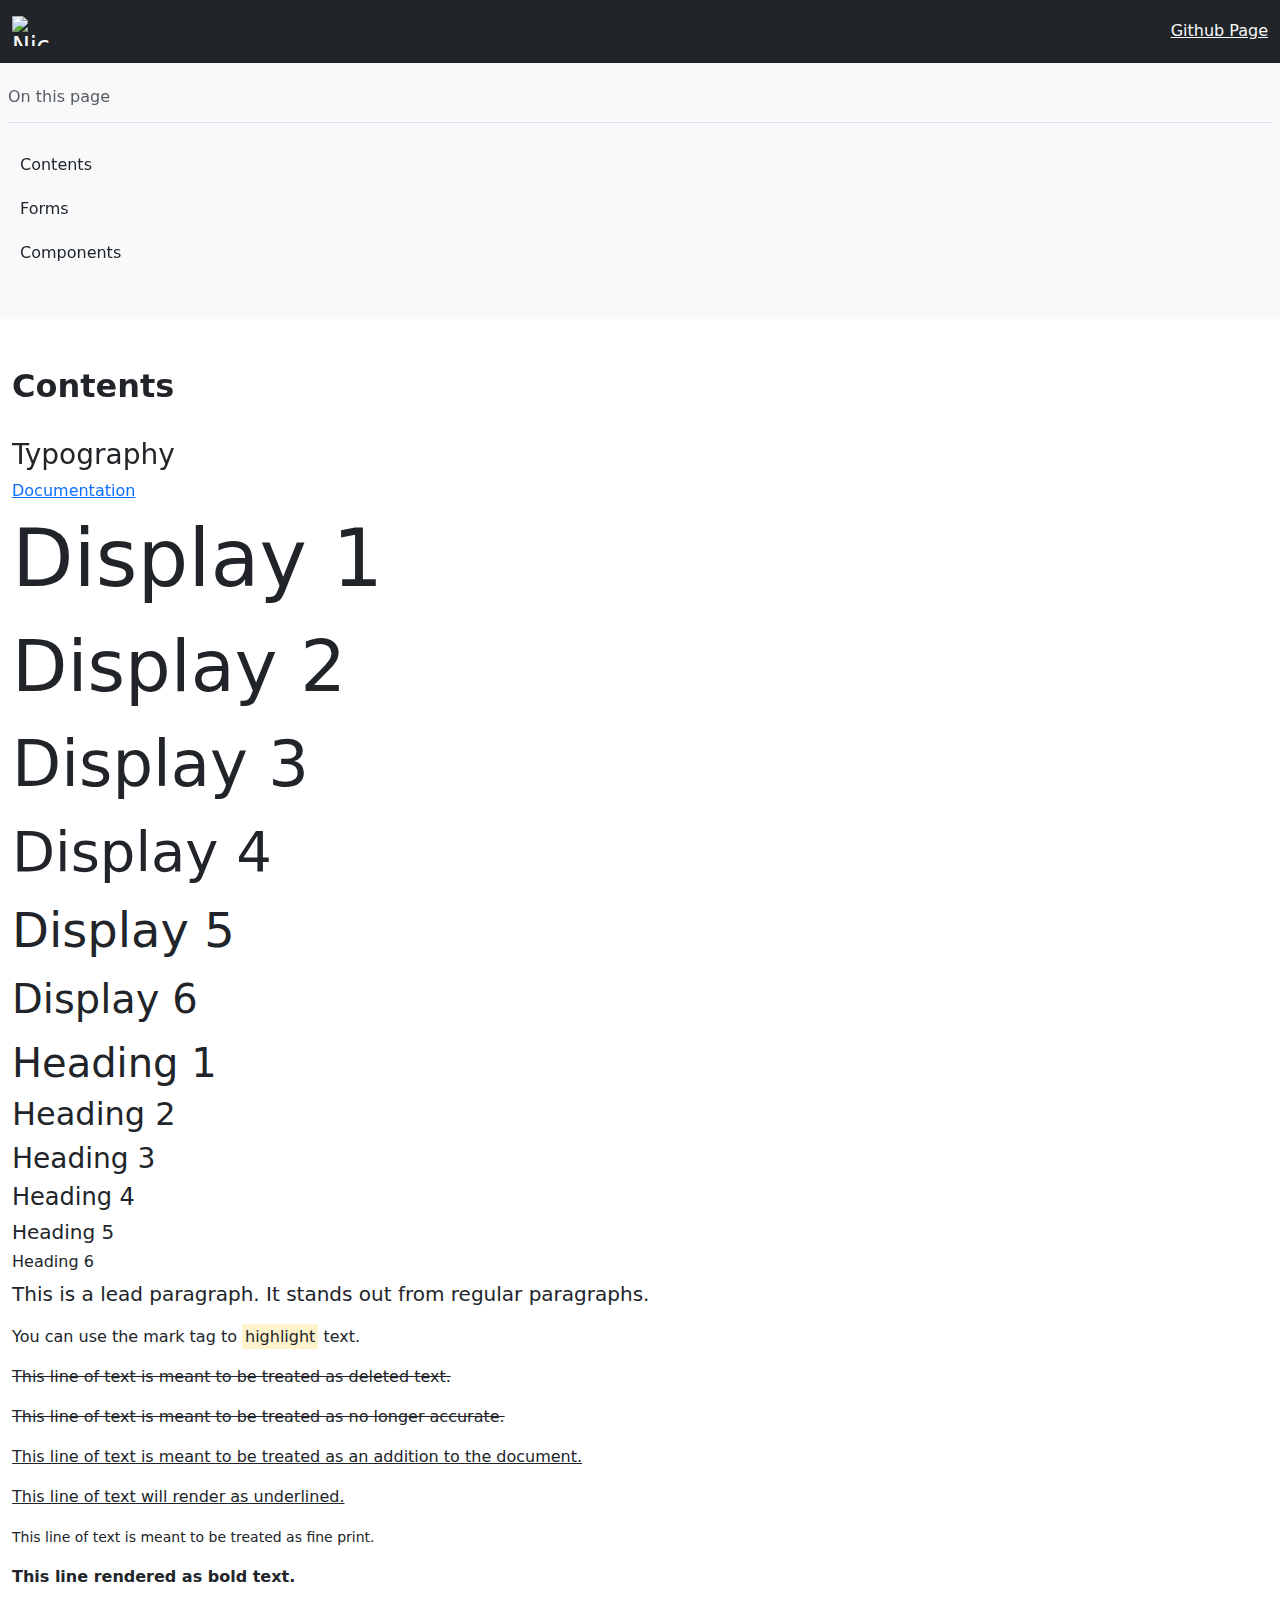
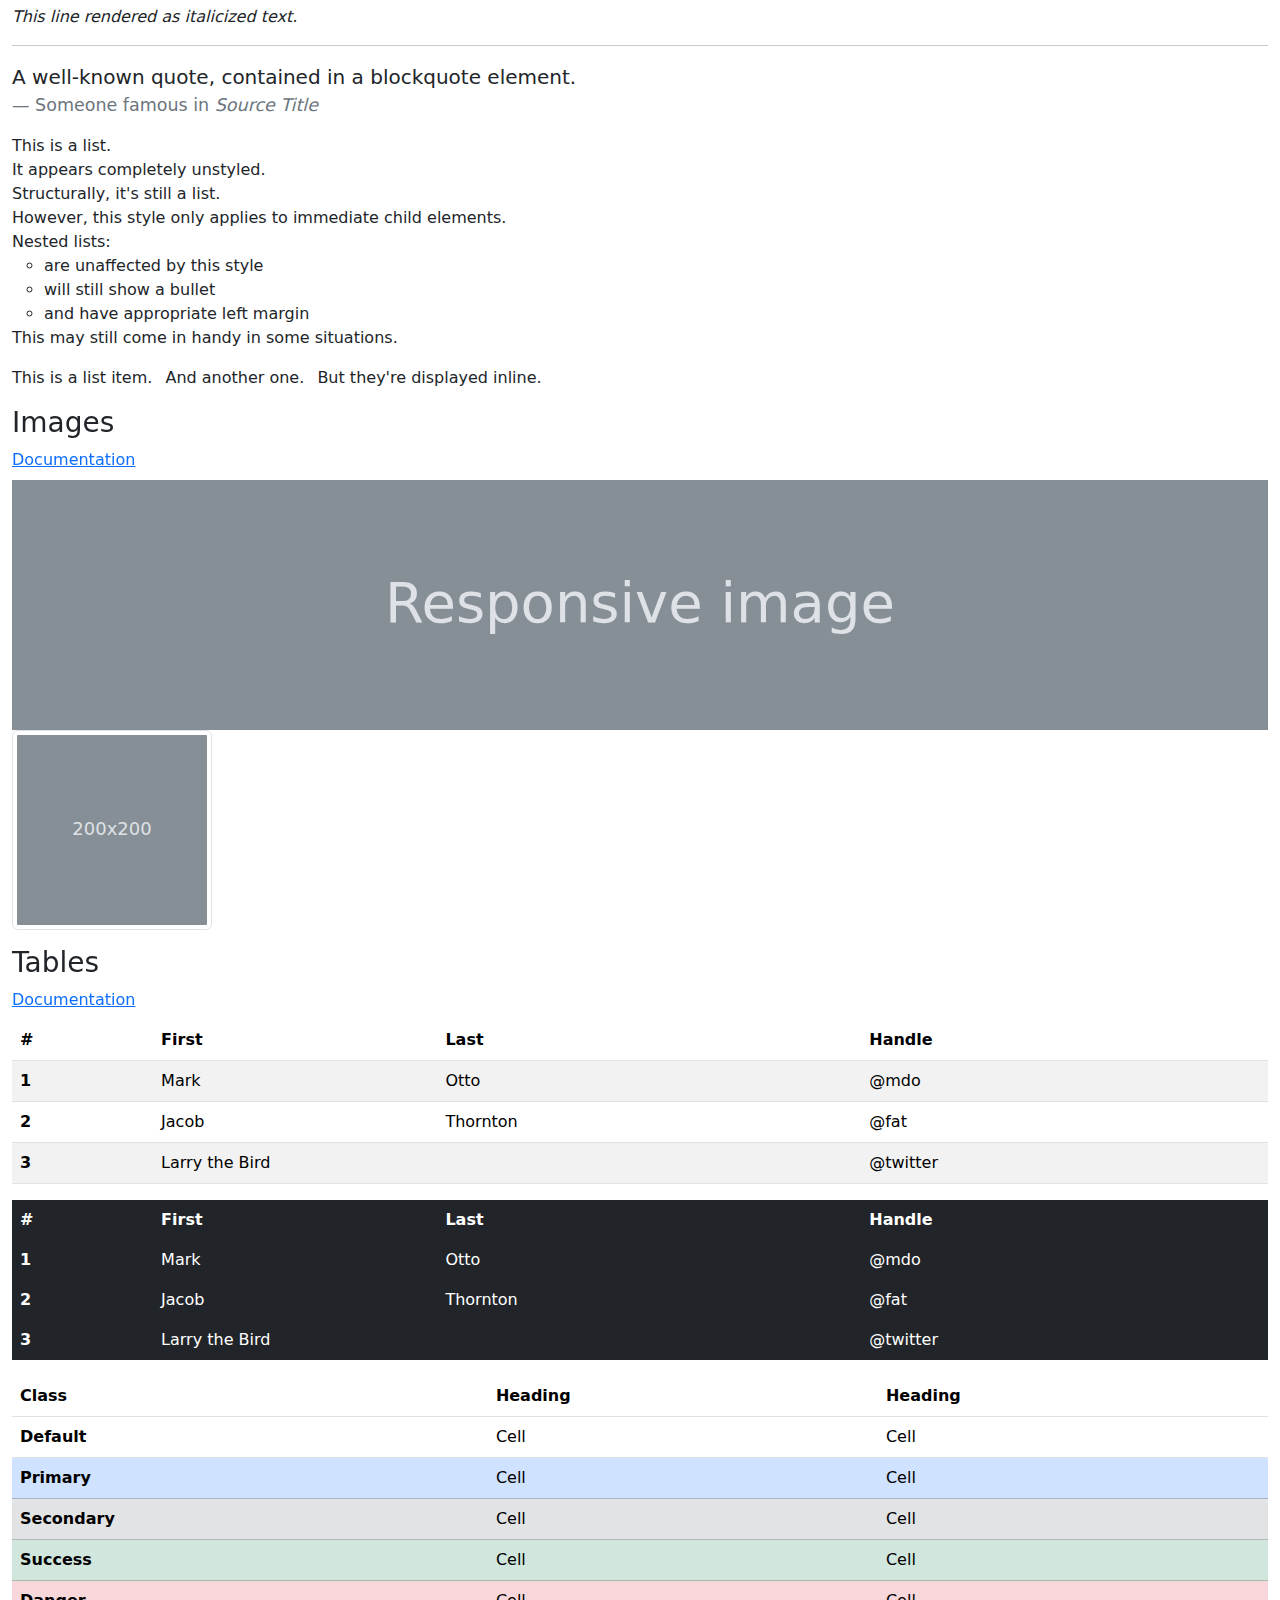
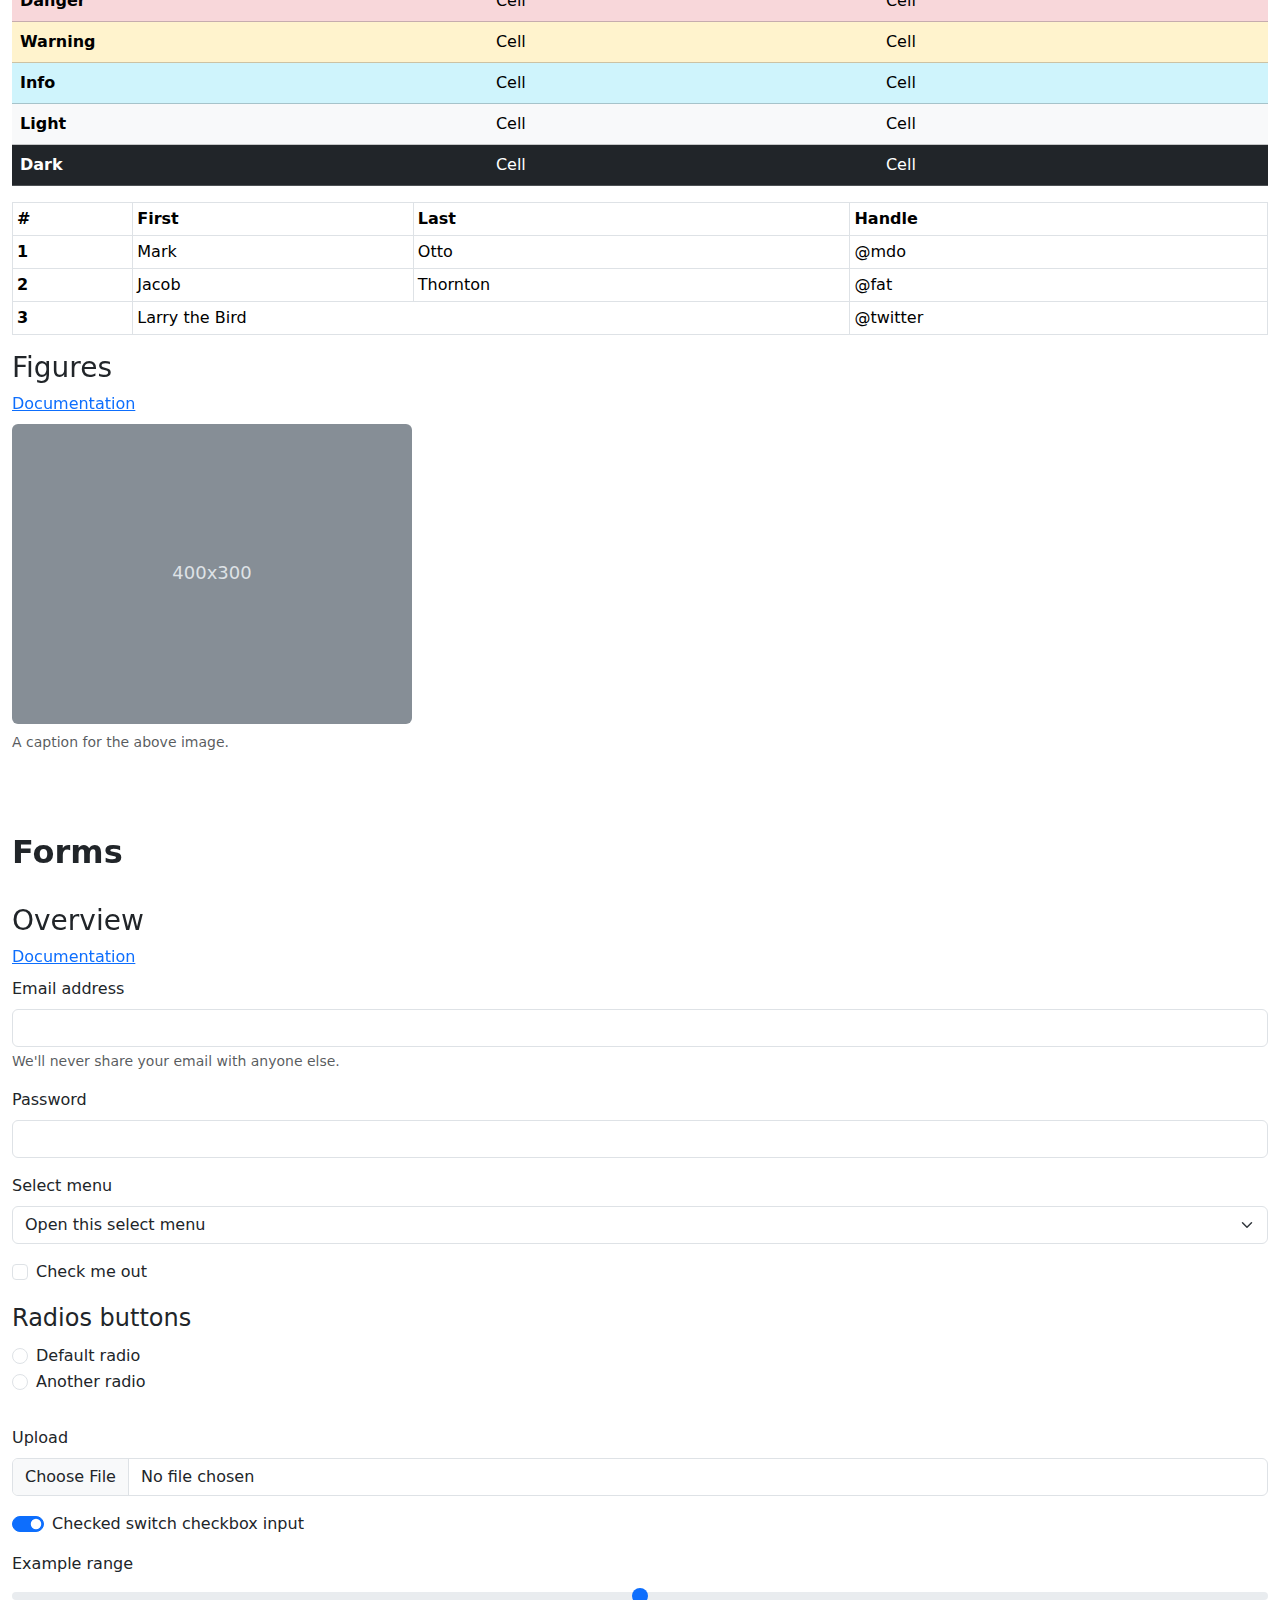
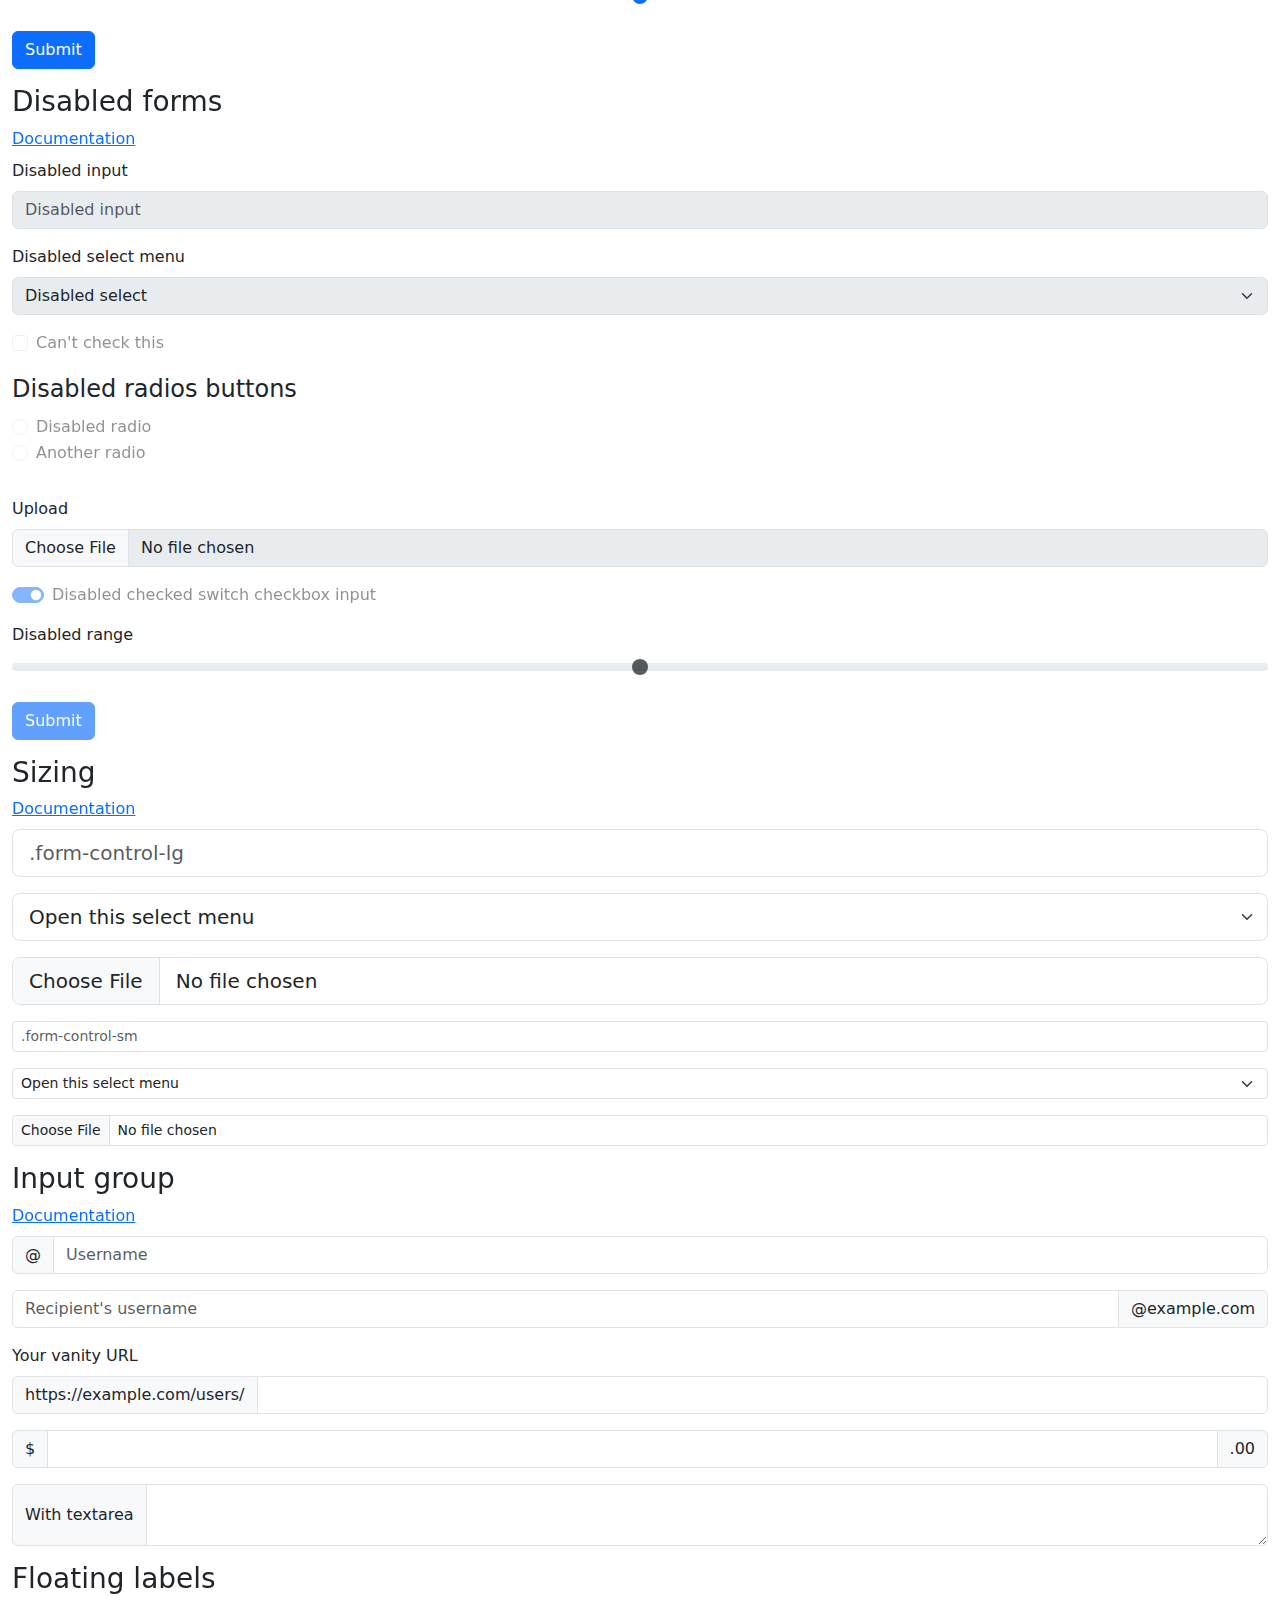
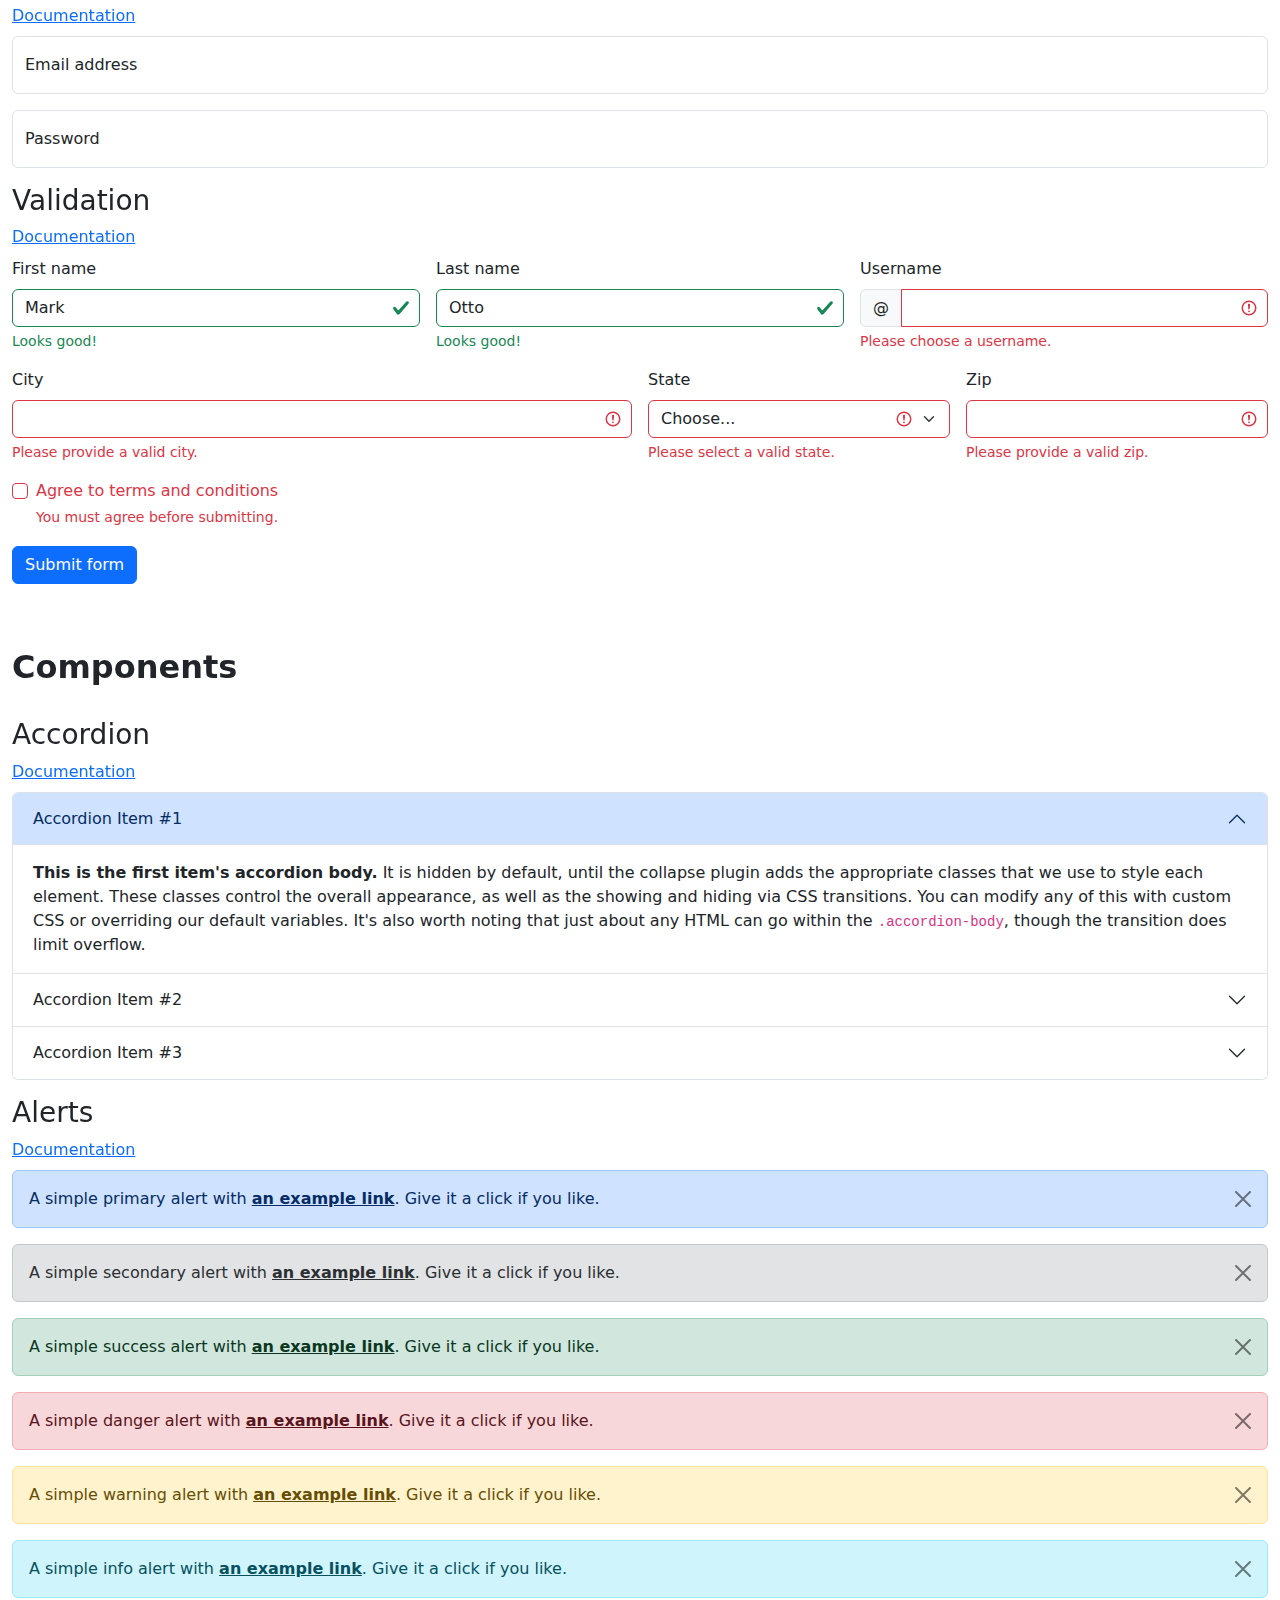
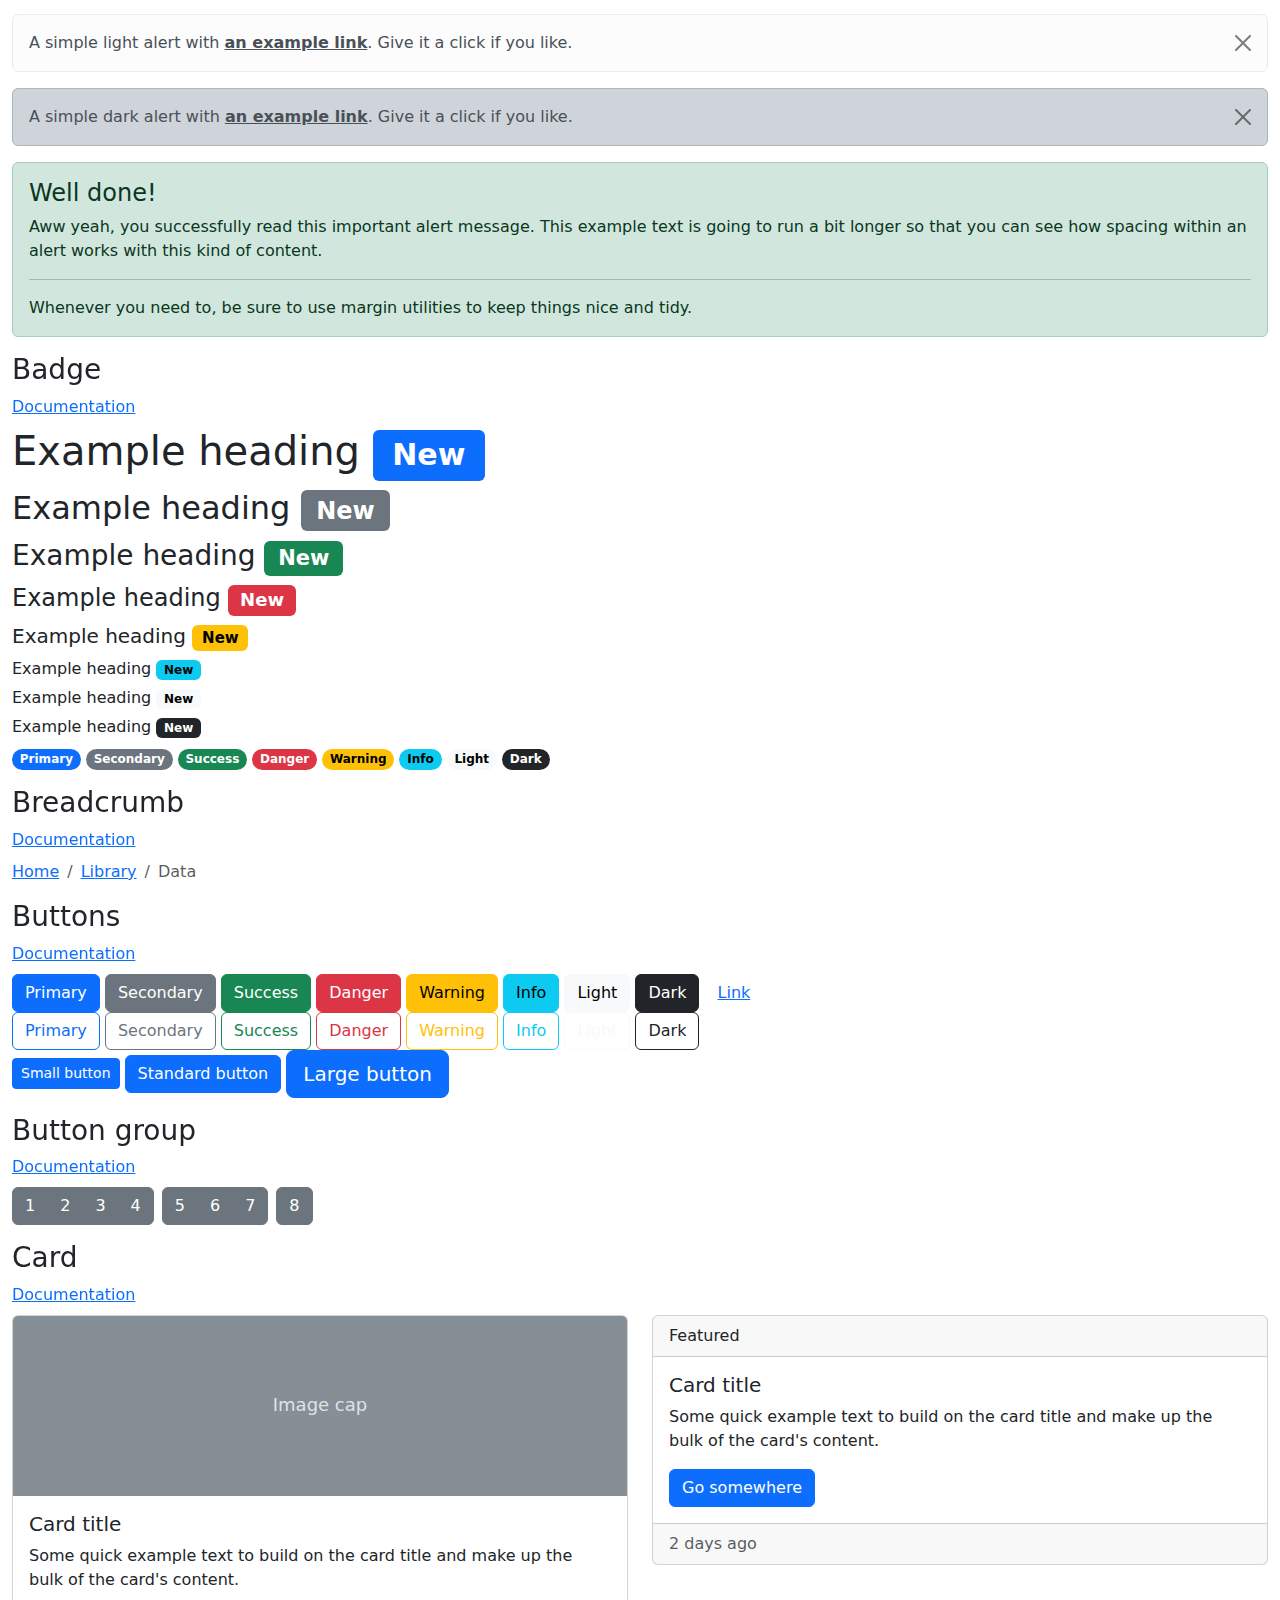
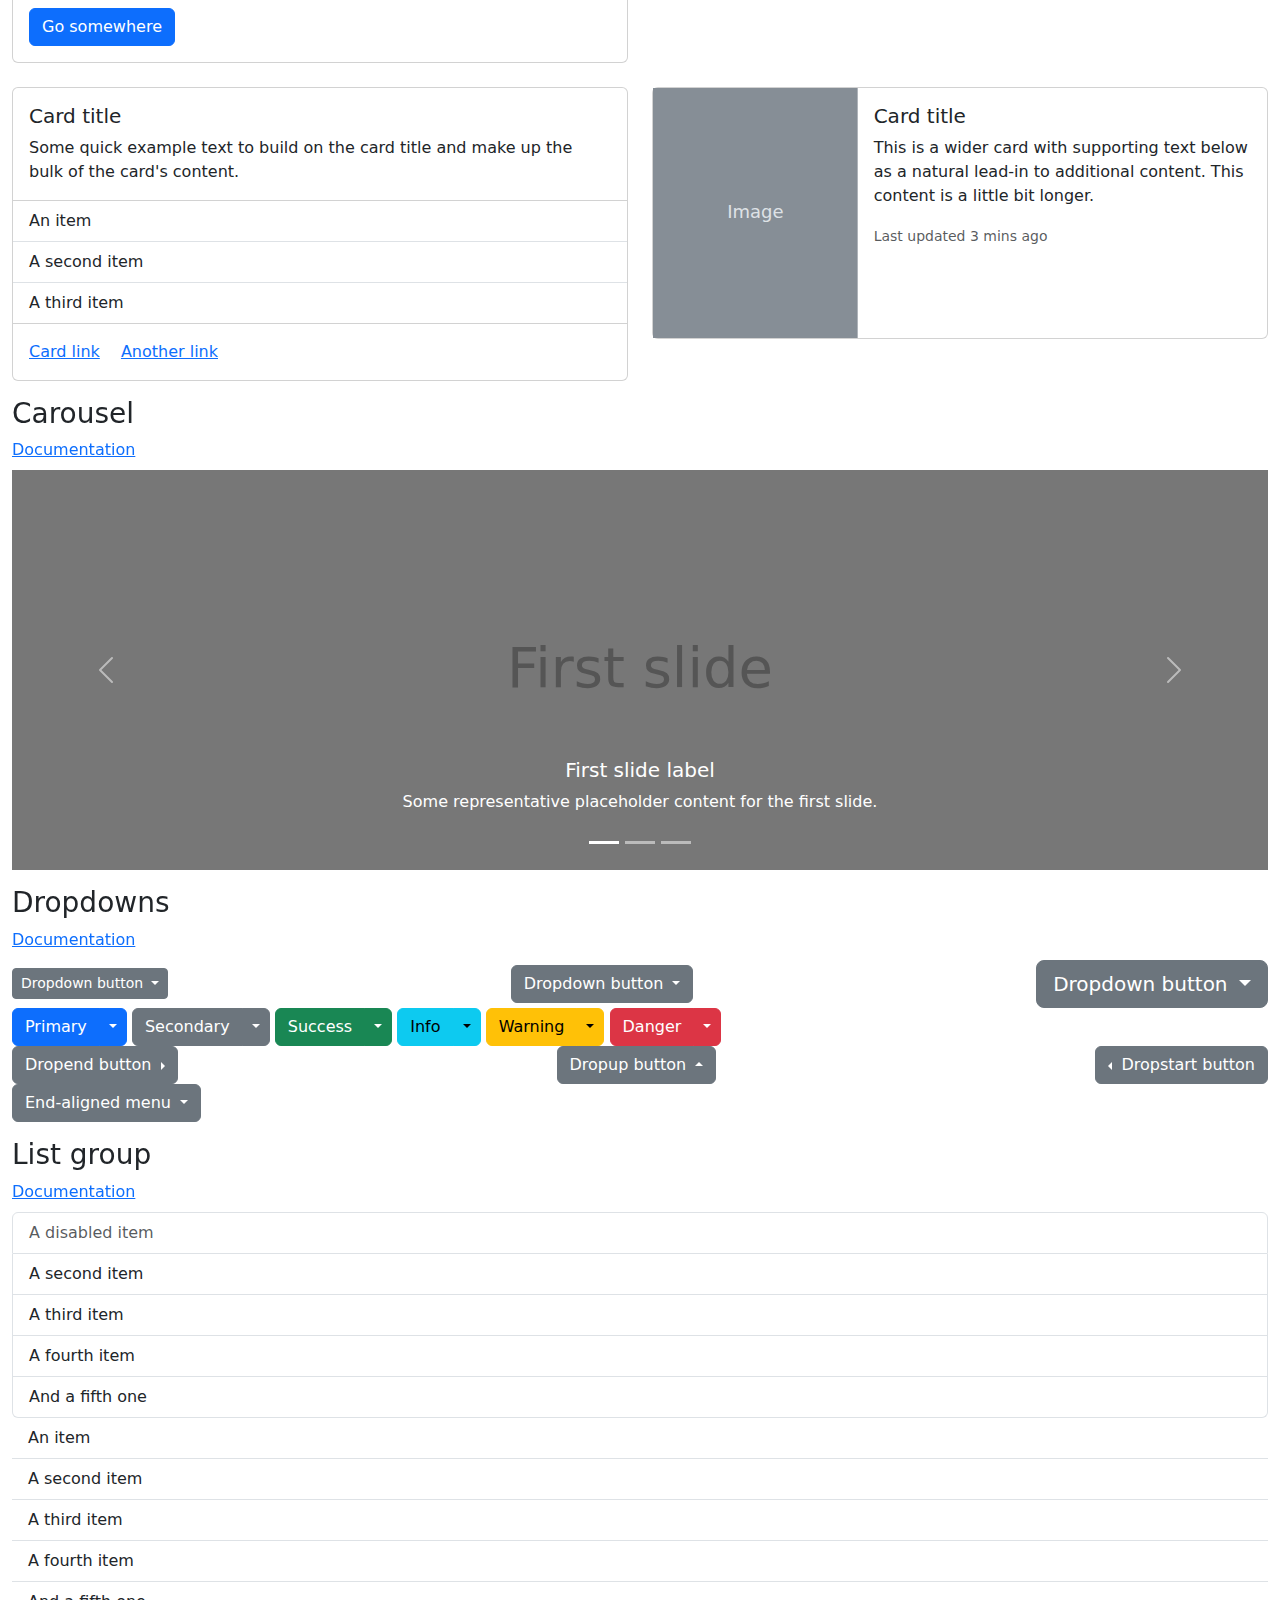
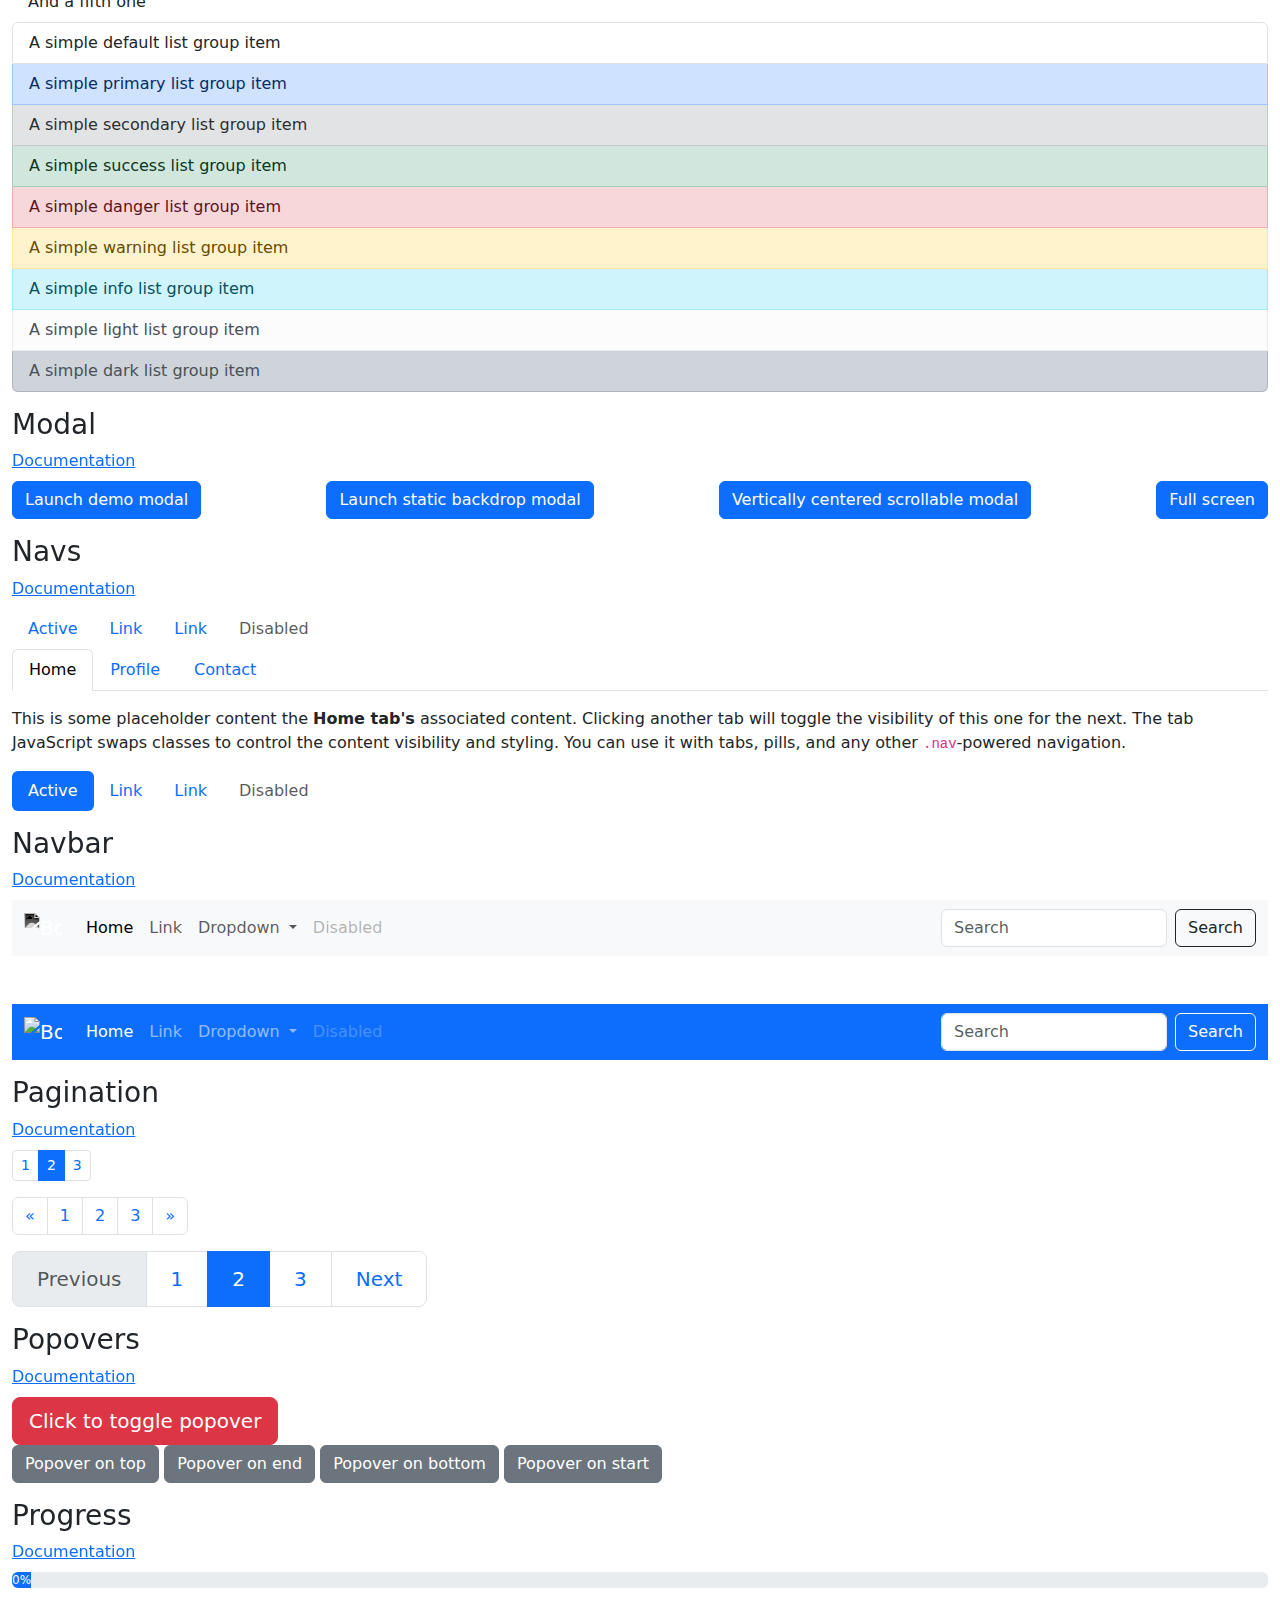
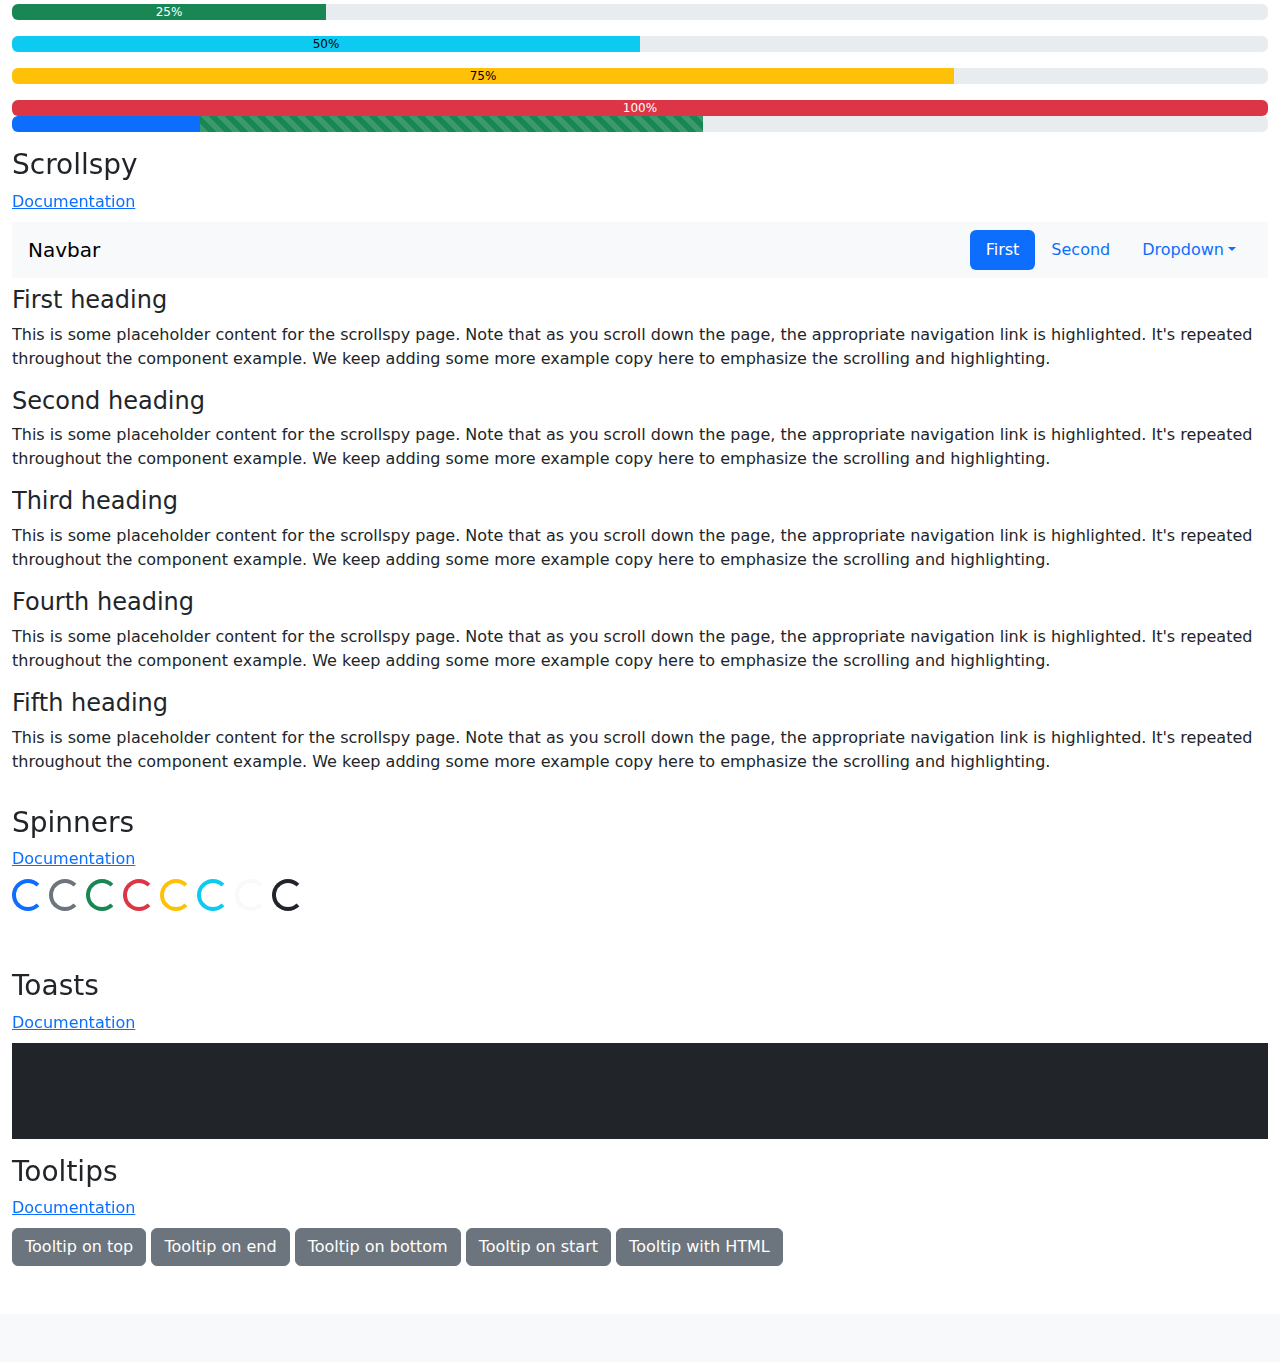
==== gameWebsite/myWebsite.html @ 1da0fca7 "test" ====
<!doctype html>
<html lang="en">
  <head>
    <meta charset="utf-8">
    <meta name="viewport" content="width=device-width, initial-scale=1">
    <meta name="description" content="">
    <meta name="author" content="Mark Otto, Jacob Thornton, and Bootstrap contributors">
    <meta name="generator" content="Hugo 0.108.0">
    <title>My Website</title>

    <link rel="canonical" href="https://getbootstrap.com/docs/5.3/examples/cheatsheet/">

    
    <link href="https://cdn.jsdelivr.net/npm/bootstrap@5.3.0-
    alpha1/dist/css/bootstrap.min.css" rel="stylesheet" integrity="sha384-
    GLhlTQ8iRABdZLl6O3oVMWSktQOp6b7In1Zl3/Jr59b6EGGoI1aFkw7cmDA6j6gD" crossorigin="anonymous">
    

<link href="../assets/dist/css/bootstrap.min.css" rel="stylesheet">

    <style>
      .bd-placeholder-img {
        font-size: 1.125rem;
        text-anchor: middle;
        -webkit-user-select: none;
        -moz-user-select: none;
        user-select: none;
      }

      @media (min-width: 768px) {
        .bd-placeholder-img-lg {
          font-size: 3.5rem;
        }
      }

      .b-example-divider {
        height: 3rem;
        background-color: rgba(0, 0, 0, .1);
        border: solid rgba(0, 0, 0, .15);
        border-width: 1px 0;
        box-shadow: inset 0 .5em 1.5em rgba(0, 0, 0, .1), inset 0 .125em .5em rgba(0, 0, 0, .15);
      }

      .b-example-vr {
        flex-shrink: 0;
        width: 1.5rem;
        height: 100vh;
      }

      .bi {
        vertical-align: -.125em;
        fill: currentColor;
      }

      .nav-scroller {
        position: relative;
        z-index: 2;
        height: 2.75rem;
        overflow-y: hidden;
      }

      .nav-scroller .nav {
        display: flex;
        flex-wrap: nowrap;
        padding-bottom: 1rem;
        margin-top: -1px;
        overflow-x: auto;
        text-align: center;
        white-space: nowrap;
        -webkit-overflow-scrolling: touch;
      }
    </style>

    
    <!-- Custom styles for this template -->
    <link href="cheatsheet.css" rel="stylesheet">
  </head>
  <body class="bg-light">
    
<header class="bd-header bg-dark py-3 d-flex align-items-stretch border-bottom border-dark">
  <div class="container-fluid d-flex align-items-center">
    <h1 class="d-flex align-items-center fs-4 text-white mb-0">
      <img src="../assets/brand/bootstrap-logo-white.svg" width="38" height="30" class="me-3" alt="Nick Pinnello Portfolio Website">
    </h1>
    <a href="https://github.com/npinnello" class="ms-auto link-light" hreflang="ar">Github Page</a>
  </div>
</header>
<aside class="bd-aside sticky-xl-top text-muted align-self-start mb-3 mb-xl-5 px-2">
  <h2 class="h6 pt-4 pb-3 mb-4 border-bottom">On this page</h2>
  <nav class="small" id="toc">
    <ul class="list-unstyled">
      <li class="my-2">
        <button class="btn d-inline-flex align-items-center collapsed border-0" data-bs-toggle="collapse" aria-expanded="false" data-bs-target="#contents-collapse" aria-controls="contents-collapse">Contents</button>
        <ul class="list-unstyled ps-3 collapse" id="contents-collapse">
          <li><a class="d-inline-flex align-items-center rounded text-decoration-none" href="#typography">Typography</a></li>
          <li><a class="d-inline-flex align-items-center rounded text-decoration-none" href="#images">Images</a></li>
          <li><a class="d-inline-flex align-items-center rounded text-decoration-none" href="#tables">Tables</a></li>
          <li><a class="d-inline-flex align-items-center rounded text-decoration-none" href="#figures">Figures</a></li>
        </ul>
      </li>
      <li class="my-2">
        <button class="btn d-inline-flex align-items-center collapsed border-0" data-bs-toggle="collapse" aria-expanded="false" data-bs-target="#forms-collapse" aria-controls="forms-collapse">Forms</button>
        <ul class="list-unstyled ps-3 collapse" id="forms-collapse">
          <li><a class="d-inline-flex align-items-center rounded text-decoration-none" href="#overview">Overview</a></li>
          <li><a class="d-inline-flex align-items-center rounded text-decoration-none" href="#disabled-forms">Disabled forms</a></li>
          <li><a class="d-inline-flex align-items-center rounded text-decoration-none" href="#sizing">Sizing</a></li>
          <li><a class="d-inline-flex align-items-center rounded text-decoration-none" href="#input-group">Input group</a></li>
          <li><a class="d-inline-flex align-items-center rounded text-decoration-none" href="#floating-labels">Floating labels</a></li>
          <li><a class="d-inline-flex align-items-center rounded text-decoration-none" href="#validation">Validation</a></li>
        </ul>
      </li>
      <li class="my-2">
        <button class="btn d-inline-flex align-items-center collapsed border-0" data-bs-toggle="collapse" aria-expanded="false" data-bs-target="#components-collapse" aria-controls="components-collapse">Components</button>
        <ul class="list-unstyled ps-3 collapse" id="components-collapse">
          <li><a class="d-inline-flex align-items-center rounded text-decoration-none" href="#accordion">Accordion</a></li>
          <li><a class="d-inline-flex align-items-center rounded text-decoration-none" href="#alerts">Alerts</a></li>
          <li><a class="d-inline-flex align-items-center rounded text-decoration-none" href="#badge">Badge</a></li>
          <li><a class="d-inline-flex align-items-center rounded text-decoration-none" href="#breadcrumb">Breadcrumb</a></li>
          <li><a class="d-inline-flex align-items-center rounded text-decoration-none" href="#buttons">Buttons</a></li>
          <li><a class="d-inline-flex align-items-center rounded text-decoration-none" href="#button-group">Button group</a></li>
          <li><a class="d-inline-flex align-items-center rounded text-decoration-none" href="#card">Card</a></li>
          <li><a class="d-inline-flex align-items-center rounded text-decoration-none" href="#carousel">Carousel</a></li>
          <li><a class="d-inline-flex align-items-center rounded text-decoration-none" href="#dropdowns">Dropdowns</a></li>
          <li><a class="d-inline-flex align-items-center rounded text-decoration-none" href="#list-group">List group</a></li>
          <li><a class="d-inline-flex align-items-center rounded text-decoration-none" href="#modal">Modal</a></li>
          <li><a class="d-inline-flex align-items-center rounded text-decoration-none" href="#navs">Navs</a></li>
          <li><a class="d-inline-flex align-items-center rounded text-decoration-none" href="#navbar">Navbar</a></li>
          <li><a class="d-inline-flex align-items-center rounded text-decoration-none" href="#pagination">Pagination</a></li>
          <li><a class="d-inline-flex align-items-center rounded text-decoration-none" href="#popovers">Popovers</a></li>
          <li><a class="d-inline-flex align-items-center rounded text-decoration-none" href="#progress">Progress</a></li>
          <li><a class="d-inline-flex align-items-center rounded text-decoration-none" href="#scrollspy">Scrollspy</a></li>
          <li><a class="d-inline-flex align-items-center rounded text-decoration-none" href="#spinners">Spinners</a></li>
          <li><a class="d-inline-flex align-items-center rounded text-decoration-none" href="#toasts">Toasts</a></li>
          <li><a class="d-inline-flex align-items-center rounded text-decoration-none" href="#tooltips">Tooltips</a></li>
        </ul>
      </li>
    </ul>
  </nav>
</aside>
<div class="bd-cheatsheet container-fluid bg-body">
  <section id="content">
    <h2 class="sticky-xl-top fw-bold pt-3 pt-xl-5 pb-2 pb-xl-3">Contents</h2>

    <article class="my-3" id="typography">
      <div class="bd-heading sticky-xl-top align-self-start mt-5 mb-3 mt-xl-0 mb-xl-2">
        <h3>Typography</h3>
        <a class="d-flex align-items-center" href="../content/typography/">Documentation</a>
      </div>

      <div>
        <div class="bd-example-snippet bd-code-snippet"><div class="bd-example">
        <p class="display-1">Display 1</p>
        <p class="display-2">Display 2</p>
        <p class="display-3">Display 3</p>
        <p class="display-4">Display 4</p>
        <p class="display-5">Display 5</p>
        <p class="display-6">Display 6</p>
        </div></div>


        <div class="bd-example-snippet bd-code-snippet"><div class="bd-example">
        <p class="h1">Heading 1</p>
        <p class="h2">Heading 2</p>
        <p class="h3">Heading 3</p>
        <p class="h4">Heading 4</p>
        <p class="h5">Heading 5</p>
        <p class="h6">Heading 6</p>
        </div></div>


        <div class="bd-example-snippet bd-code-snippet"><div class="bd-example">
        <p class="lead">
          This is a lead paragraph. It stands out from regular paragraphs.
        </p>
        </div></div>


        <div class="bd-example-snippet bd-code-snippet"><div class="bd-example">
        <p>You can use the mark tag to <mark>highlight</mark> text.</p>
        <p><del>This line of text is meant to be treated as deleted text.</del></p>
        <p><s>This line of text is meant to be treated as no longer accurate.</s></p>
        <p><ins>This line of text is meant to be treated as an addition to the document.</ins></p>
        <p><u>This line of text will render as underlined.</u></p>
        <p><small>This line of text is meant to be treated as fine print.</small></p>
        <p><strong>This line rendered as bold text.</strong></p>
        <p><em>This line rendered as italicized text.</em></p>
        </div></div>


        <div class="bd-example-snippet bd-code-snippet"><div class="bd-example">
        <hr>
        </div></div>


        <div class="bd-example-snippet bd-code-snippet"><div class="bd-example">
        <blockquote class="blockquote">
          <p>A well-known quote, contained in a blockquote element.</p>
          <footer class="blockquote-footer">Someone famous in <cite title="Source Title">Source Title</cite></footer>
        </blockquote>
        </div></div>


        <div class="bd-example-snippet bd-code-snippet"><div class="bd-example">
        <ul class="list-unstyled">
          <li>This is a list.</li>
          <li>It appears completely unstyled.</li>
          <li>Structurally, it's still a list.</li>
          <li>However, this style only applies to immediate child elements.</li>
          <li>Nested lists:
            <ul>
              <li>are unaffected by this style</li>
              <li>will still show a bullet</li>
              <li>and have appropriate left margin</li>
            </ul>
          </li>
          <li>This may still come in handy in some situations.</li>
        </ul>
        </div></div>


        <div class="bd-example-snippet bd-code-snippet"><div class="bd-example">
        <ul class="list-inline">
          <li class="list-inline-item">This is a list item.</li>
          <li class="list-inline-item">And another one.</li>
          <li class="list-inline-item">But they're displayed inline.</li>
        </ul>
        </div></div>

      </div>
    </article>
    <article class="my-3" id="images">
      <div class="bd-heading sticky-xl-top align-self-start mt-5 mb-3 mt-xl-0 mb-xl-2">
        <h3>Images</h3>
        <a class="d-flex align-items-center" href="../content/images/">Documentation</a>
      </div>

      <div>
        <div class="bd-example-snippet bd-code-snippet"><div class="bd-example">
        <svg class="bd-placeholder-img bd-placeholder-img-lg img-fluid" width="100%" height="250" xmlns="http://www.w3.org/2000/svg" role="img" aria-label="Placeholder: Responsive image" preserveAspectRatio="xMidYMid slice" focusable="false"><title>Placeholder</title><rect width="100%" height="100%" fill="#868e96"/><text x="50%" y="50%" fill="#dee2e6" dy=".3em">Responsive image</text></svg>
        </div></div>


        <div class="bd-example-snippet bd-code-snippet"><div class="bd-example">
        <svg class="bd-placeholder-img img-thumbnail" width="200" height="200" xmlns="http://www.w3.org/2000/svg" role="img" aria-label="A generic square placeholder image with a white border around it, making it resemble a photograph taken with an old instant camera: 200x200" preserveAspectRatio="xMidYMid slice" focusable="false"><title>A generic square placeholder image with a white border around it, making it resemble a photograph taken with an old instant camera</title><rect width="100%" height="100%" fill="#868e96"/><text x="50%" y="50%" fill="#dee2e6" dy=".3em">200x200</text></svg>
        </div></div>

      </div>
    </article>
    <article class="my-3" id="tables">
      <div class="bd-heading sticky-xl-top align-self-start mt-5 mb-3 mt-xl-0 mb-xl-2">
        <h3>Tables</h3>
        <a class="d-flex align-items-center" href="../content/tables/">Documentation</a>
      </div>

      <div>
        <div class="bd-example-snippet bd-code-snippet"><div class="bd-example">
        <table class="table table-striped">
          <thead>
          <tr>
            <th scope="col">#</th>
            <th scope="col">First</th>
            <th scope="col">Last</th>
            <th scope="col">Handle</th>
          </tr>
          </thead>
          <tbody>
          <tr>
            <th scope="row">1</th>
            <td>Mark</td>
            <td>Otto</td>
            <td>@mdo</td>
          </tr>
          <tr>
            <th scope="row">2</th>
            <td>Jacob</td>
            <td>Thornton</td>
            <td>@fat</td>
          </tr>
          <tr>
            <th scope="row">3</th>
            <td colspan="2">Larry the Bird</td>
            <td>@twitter</td>
          </tr>
          </tbody>
        </table>
        </div></div>


        <div class="bd-example-snippet bd-code-snippet"><div class="bd-example">
        <table class="table table-dark table-borderless">
          <thead>
          <tr>
            <th scope="col">#</th>
            <th scope="col">First</th>
            <th scope="col">Last</th>
            <th scope="col">Handle</th>
          </tr>
          </thead>
          <tbody>
          <tr>
            <th scope="row">1</th>
            <td>Mark</td>
            <td>Otto</td>
            <td>@mdo</td>
          </tr>
          <tr>
            <th scope="row">2</th>
            <td>Jacob</td>
            <td>Thornton</td>
            <td>@fat</td>
          </tr>
          <tr>
            <th scope="row">3</th>
            <td colspan="2">Larry the Bird</td>
            <td>@twitter</td>
          </tr>
          </tbody>
        </table>
        </div></div>


        <div class="bd-example-snippet bd-code-snippet"><div class="bd-example">
        <table class="table table-hover">
          <thead>
          <tr>
            <th scope="col">Class</th>
            <th scope="col">Heading</th>
            <th scope="col">Heading</th>
          </tr>
          </thead>
          <tbody>
          <tr>
            <th scope="row">Default</th>
            <td>Cell</td>
            <td>Cell</td>
          </tr>
          
          <tr class="table-primary">
            <th scope="row">Primary</th>
            <td>Cell</td>
            <td>Cell</td>
          </tr>
          <tr class="table-secondary">
            <th scope="row">Secondary</th>
            <td>Cell</td>
            <td>Cell</td>
          </tr>
          <tr class="table-success">
            <th scope="row">Success</th>
            <td>Cell</td>
            <td>Cell</td>
          </tr>
          <tr class="table-danger">
            <th scope="row">Danger</th>
            <td>Cell</td>
            <td>Cell</td>
          </tr>
          <tr class="table-warning">
            <th scope="row">Warning</th>
            <td>Cell</td>
            <td>Cell</td>
          </tr>
          <tr class="table-info">
            <th scope="row">Info</th>
            <td>Cell</td>
            <td>Cell</td>
          </tr>
          <tr class="table-light">
            <th scope="row">Light</th>
            <td>Cell</td>
            <td>Cell</td>
          </tr>
          <tr class="table-dark">
            <th scope="row">Dark</th>
            <td>Cell</td>
            <td>Cell</td>
          </tr>
          </tbody>
        </table>
        </div></div>


        <div class="bd-example-snippet bd-code-snippet"><div class="bd-example">
        <table class="table table-sm table-bordered">
          <thead>
          <tr>
            <th scope="col">#</th>
            <th scope="col">First</th>
            <th scope="col">Last</th>
            <th scope="col">Handle</th>
          </tr>
          </thead>
          <tbody>
          <tr>
            <th scope="row">1</th>
            <td>Mark</td>
            <td>Otto</td>
            <td>@mdo</td>
          </tr>
          <tr>
            <th scope="row">2</th>
            <td>Jacob</td>
            <td>Thornton</td>
            <td>@fat</td>
          </tr>
          <tr>
            <th scope="row">3</th>
            <td colspan="2">Larry the Bird</td>
            <td>@twitter</td>
          </tr>
          </tbody>
        </table>
        </div></div>

      </div>
    </article>
    <article class="my-3" id="figures">
      <div class="bd-heading sticky-xl-top align-self-start mt-5 mb-3 mt-xl-0 mb-xl-2">
        <h3>Figures</h3>
        <a class="d-flex align-items-center" href="../content/figures/">Documentation</a>
      </div>

      <div>
        <div class="bd-example-snippet bd-code-snippet"><div class="bd-example">
        <figure class="figure">
          <svg class="bd-placeholder-img figure-img img-fluid rounded" width="400" height="300" xmlns="http://www.w3.org/2000/svg" role="img" aria-label="Placeholder: 400x300" preserveAspectRatio="xMidYMid slice" focusable="false"><title>Placeholder</title><rect width="100%" height="100%" fill="#868e96"/><text x="50%" y="50%" fill="#dee2e6" dy=".3em">400x300</text></svg>
          <figcaption class="figure-caption">A caption for the above image.</figcaption>
        </figure>
        </div></div>

      </div>
    </article>
  </section>

  <section id="forms">
    <h2 class="sticky-xl-top fw-bold pt-3 pt-xl-5 pb-2 pb-xl-3">Forms</h2>

    <article class="my-3" id="overview">
      <div class="bd-heading sticky-xl-top align-self-start mt-5 mb-3 mt-xl-0 mb-xl-2">
        <h3>Overview</h3>
        <a class="d-flex align-items-center" href="../forms/overview/">Documentation</a>
      </div>

      <div>
        <div class="bd-example-snippet bd-code-snippet"><div class="bd-example">
        <form>
          <div class="mb-3">
            <label for="exampleInputEmail1" class="form-label">Email address</label>
            <input type="email" class="form-control" id="exampleInputEmail1" aria-describedby="emailHelp">
            <div id="emailHelp" class="form-text">We'll never share your email with anyone else.</div>
          </div>
          <div class="mb-3">
            <label for="exampleInputPassword1" class="form-label">Password</label>
            <input type="password" class="form-control" id="exampleInputPassword1">
          </div>
          <div class="mb-3">
            <label for="exampleSelect" class="form-label">Select menu</label>
            <select class="form-select" id="exampleSelect">
              <option selected>Open this select menu</option>
              <option value="1">One</option>
              <option value="2">Two</option>
              <option value="3">Three</option>
            </select>
          </div>
          <div class="mb-3 form-check">
            <input type="checkbox" class="form-check-input" id="exampleCheck1">
            <label class="form-check-label" for="exampleCheck1">Check me out</label>
          </div>
          <fieldset class="mb-3">
            <legend>Radios buttons</legend>
            <div class="form-check">
              <input type="radio" name="radios" class="form-check-input" id="exampleRadio1">
              <label class="form-check-label" for="exampleRadio1">Default radio</label>
            </div>
            <div class="mb-3 form-check">
              <input type="radio" name="radios" class="form-check-input" id="exampleRadio2">
              <label class="form-check-label" for="exampleRadio2">Another radio</label>
            </div>
          </fieldset>
          <div class="mb-3">
            <label class="form-label" for="customFile">Upload</label>
            <input type="file" class="form-control" id="customFile">
          </div>
          <div class="mb-3 form-check form-switch">
            <input class="form-check-input" type="checkbox" role="switch" id="flexSwitchCheckChecked" checked>
            <label class="form-check-label" for="flexSwitchCheckChecked">Checked switch checkbox input</label>
          </div>
          <div class="mb-3">
            <label for="customRange3" class="form-label">Example range</label>
            <input type="range" class="form-range" min="0" max="5" step="0.5" id="customRange3">
          </div>
          <button type="submit" class="btn btn-primary">Submit</button>
        </form>
        </div></div>

      </div>
    </article>
    <article class="my-3" id="disabled-forms">
      <div class="bd-heading sticky-xl-top align-self-start mt-5 mb-3 mt-xl-0 mb-xl-2">
        <h3>Disabled forms</h3>
        <a class="d-flex align-items-center" href="../forms/overview/#disabled-forms">Documentation</a>
      </div>

      <div>
        <div class="bd-example-snippet bd-code-snippet"><div class="bd-example">
        <form>
          <fieldset disabled aria-label="Disabled fieldset example">
            <div class="mb-3">
              <label for="disabledTextInput" class="form-label">Disabled input</label>
              <input type="text" id="disabledTextInput" class="form-control" placeholder="Disabled input">
            </div>
            <div class="mb-3">
              <label for="disabledSelect" class="form-label">Disabled select menu</label>
              <select id="disabledSelect" class="form-select">
                <option>Disabled select</option>
              </select>
            </div>
            <div class="mb-3">
              <div class="form-check">
                <input class="form-check-input" type="checkbox" id="disabledFieldsetCheck" disabled>
                <label class="form-check-label" for="disabledFieldsetCheck">
                  Can't check this
                </label>
              </div>
            </div>
            <fieldset class="mb-3">
              <legend>Disabled radios buttons</legend>
              <div class="form-check">
                <input type="radio" name="radios" class="form-check-input" id="disabledRadio1" disabled>
                <label class="form-check-label" for="disabledRadio1">Disabled radio</label>
              </div>
              <div class="mb-3 form-check">
                <input type="radio" name="radios" class="form-check-input" id="disabledRadio2" disabled>
                <label class="form-check-label" for="disabledRadio2">Another radio</label>
              </div>
            </fieldset>
            <div class="mb-3">
              <label class="form-label" for="disabledCustomFile">Upload</label>
              <input type="file" class="form-control" id="disabledCustomFile" disabled>
            </div>
            <div class="mb-3 form-check form-switch">
              <input class="form-check-input" type="checkbox" role="switch" id="disabledSwitchCheckChecked" checked disabled>
              <label class="form-check-label" for="disabledSwitchCheckChecked">Disabled checked switch checkbox input</label>
            </div>
            <div class="mb-3">
              <label for="disabledRange" class="form-label">Disabled range</label>
              <input type="range" class="form-range" min="0" max="5" step="0.5" id="disabledRange">
            </div>
            <button type="submit" class="btn btn-primary">Submit</button>
          </fieldset>
        </form>
        </div></div>

      </div>
    </article>
    <article class="my-3" id="sizing">
      <div class="bd-heading sticky-xl-top align-self-start mt-5 mb-3 mt-xl-0 mb-xl-2">
        <h3>Sizing</h3>
        <a class="d-flex align-items-center" href="../forms/form-control/#sizing">Documentation</a>
      </div>

      <div>
        <div class="bd-example-snippet bd-code-snippet"><div class="bd-example">
        <div class="mb-3">
          <input class="form-control form-control-lg" type="text" placeholder=".form-control-lg" aria-label=".form-control-lg example">
        </div>
        <div class="mb-3">
          <select class="form-select form-select-lg" aria-label=".form-select-lg example">
            <option selected>Open this select menu</option>
            <option value="1">One</option>
            <option value="2">Two</option>
            <option value="3">Three</option>
          </select>
        </div>
        <div class="mb-3">
          <input type="file" class="form-control form-control-lg" aria-label="Large file input example">
        </div>
        </div></div>


        <div class="bd-example-snippet bd-code-snippet"><div class="bd-example">
        <div class="mb-3">
          <input class="form-control form-control-sm" type="text" placeholder=".form-control-sm" aria-label=".form-control-sm example">
        </div>
        <div class="mb-3">
          <select class="form-select form-select-sm" aria-label=".form-select-sm example">
            <option selected>Open this select menu</option>
            <option value="1">One</option>
            <option value="2">Two</option>
            <option value="3">Three</option>
          </select>
        </div>
        <div class="mb-3">
          <input type="file" class="form-control form-control-sm" aria-label="Small file input example">
        </div>
        </div></div>

      </div>
    </article>
    <article class="my-3" id="input-group">
      <div class="bd-heading sticky-xl-top align-self-start mt-5 mb-3 mt-xl-0 mb-xl-2">
        <h3>Input group</h3>
        <a class="d-flex align-items-center" href="../forms/input-group/">Documentation</a>
      </div>

      <div>
        <div class="bd-example-snippet bd-code-snippet"><div class="bd-example">
        <div class="input-group mb-3">
          <span class="input-group-text" id="basic-addon1">@</span>
          <input type="text" class="form-control" placeholder="Username" aria-label="Username" aria-describedby="basic-addon1">
        </div>
        <div class="input-group mb-3">
          <input type="text" class="form-control" placeholder="Recipient's username" aria-label="Recipient's username" aria-describedby="basic-addon2">
          <span class="input-group-text" id="basic-addon2">@example.com</span>
        </div>
        <label for="basic-url" class="form-label">Your vanity URL</label>
        <div class="input-group mb-3">
          <span class="input-group-text" id="basic-addon3">https://example.com/users/</span>
          <input type="text" class="form-control" id="basic-url" aria-describedby="basic-addon3">
        </div>
        <div class="input-group mb-3">
          <span class="input-group-text">$</span>
          <input type="text" class="form-control" aria-label="Amount (to the nearest dollar)">
          <span class="input-group-text">.00</span>
        </div>
        <div class="input-group">
          <span class="input-group-text">With textarea</span>
          <textarea class="form-control" aria-label="With textarea"></textarea>
        </div>
        </div></div>

      </div>
    </article>
    <article class="my-3" id="floating-labels">
      <div class="bd-heading sticky-xl-top align-self-start mt-5 mb-3 mt-xl-0 mb-xl-2">
        <h3>Floating labels</h3>
        <a class="d-flex align-items-center" href="../forms/floating-labels/">Documentation</a>
      </div>

      <div>
        <div class="bd-example-snippet bd-code-snippet"><div class="bd-example">
        <form>
          <div class="form-floating mb-3">
            <input type="email" class="form-control" id="floatingInput" placeholder="name@example.com">
            <label for="floatingInput">Email address</label>
          </div>
          <div class="form-floating">
            <input type="password" class="form-control" id="floatingPassword" placeholder="Password">
            <label for="floatingPassword">Password</label>
          </div>
        </form>
        </div></div>

      </div>
    </article>
    <article class="my-3" id="validation">
      <div class="bd-heading sticky-xl-top align-self-start mt-5 mb-3 mt-xl-0 mb-xl-2">
        <h3>Validation</h3>
        <a class="d-flex align-items-center" href="../forms/validation/">Documentation</a>
      </div>

      <div>
        <div class="bd-example-snippet bd-code-snippet"><div class="bd-example">
        <form class="row g-3">
          <div class="col-md-4">
            <label for="validationServer01" class="form-label">First name</label>
            <input type="text" class="form-control is-valid" id="validationServer01" value="Mark" required>
            <div class="valid-feedback">
              Looks good!
            </div>
          </div>
          <div class="col-md-4">
            <label for="validationServer02" class="form-label">Last name</label>
            <input type="text" class="form-control is-valid" id="validationServer02" value="Otto" required>
            <div class="valid-feedback">
              Looks good!
            </div>
          </div>
          <div class="col-md-4">
            <label for="validationServerUsername" class="form-label">Username</label>
            <div class="input-group has-validation">
              <span class="input-group-text" id="inputGroupPrepend3">@</span>
              <input type="text" class="form-control is-invalid" id="validationServerUsername" aria-describedby="inputGroupPrepend3" required>
              <div class="invalid-feedback">
                Please choose a username.
              </div>
            </div>
          </div>
          <div class="col-md-6">
            <label for="validationServer03" class="form-label">City</label>
            <input type="text" class="form-control is-invalid" id="validationServer03" required>
            <div class="invalid-feedback">
              Please provide a valid city.
            </div>
          </div>
          <div class="col-md-3">
            <label for="validationServer04" class="form-label">State</label>
            <select class="form-select is-invalid" id="validationServer04" required>
              <option selected disabled value="">Choose...</option>
              <option>...</option>
            </select>
            <div class="invalid-feedback">
              Please select a valid state.
            </div>
          </div>
          <div class="col-md-3">
            <label for="validationServer05" class="form-label">Zip</label>
            <input type="text" class="form-control is-invalid" id="validationServer05" required>
            <div class="invalid-feedback">
              Please provide a valid zip.
            </div>
          </div>
          <div class="col-12">
            <div class="form-check">
              <input class="form-check-input is-invalid" type="checkbox" value="" id="invalidCheck3" required>
              <label class="form-check-label" for="invalidCheck3">
                Agree to terms and conditions
              </label>
              <div class="invalid-feedback">
                You must agree before submitting.
              </div>
            </div>
          </div>
          <div class="col-12">
            <button class="btn btn-primary" type="submit">Submit form</button>
          </div>
        </form>
        </div></div>

      </div>
    </article>
  </section>

  <section id="components">
    <h2 class="sticky-xl-top fw-bold pt-3 pt-xl-5 pb-2 pb-xl-3">Components</h2>

    <article class="my-3" id="accordion">
      <div class="bd-heading sticky-xl-top align-self-start mt-5 mb-3 mt-xl-0 mb-xl-2">
        <h3>Accordion</h3>
        <a class="d-flex align-items-center" href="../components/accordion/">Documentation</a>
      </div>

      <div>
        <div class="bd-example-snippet bd-code-snippet"><div class="bd-example">
        <div class="accordion" id="accordionExample">
          <div class="accordion-item">
            <h4 class="accordion-header" id="headingOne">
              <button class="accordion-button" type="button" data-bs-toggle="collapse" data-bs-target="#collapseOne" aria-expanded="true" aria-controls="collapseOne">
                Accordion Item #1
              </button>
            </h4>
            <div id="collapseOne" class="accordion-collapse collapse show" aria-labelledby="headingOne" data-bs-parent="#accordionExample">
              <div class="accordion-body">
                <strong>This is the first item's accordion body.</strong> It is hidden by default, until the collapse plugin adds the appropriate classes that we use to style each element. These classes control the overall appearance, as well as the showing and hiding via CSS transitions. You can modify any of this with custom CSS or overriding our default variables. It's also worth noting that just about any HTML can go within the <code>.accordion-body</code>, though the transition does limit overflow.
              </div>
            </div>
          </div>
          <div class="accordion-item">
            <h4 class="accordion-header" id="headingTwo">
              <button class="accordion-button collapsed" type="button" data-bs-toggle="collapse" data-bs-target="#collapseTwo" aria-expanded="false" aria-controls="collapseTwo">
                Accordion Item #2
              </button>
            </h4>
            <div id="collapseTwo" class="accordion-collapse collapse" aria-labelledby="headingTwo" data-bs-parent="#accordionExample">
              <div class="accordion-body">
                <strong>This is the second item's accordion body.</strong> It is hidden by default, until the collapse plugin adds the appropriate classes that we use to style each element. These classes control the overall appearance, as well as the showing and hiding via CSS transitions. You can modify any of this with custom CSS or overriding our default variables. It's also worth noting that just about any HTML can go within the <code>.accordion-body</code>, though the transition does limit overflow.
              </div>
            </div>
          </div>
          <div class="accordion-item">
            <h4 class="accordion-header" id="headingThree">
              <button class="accordion-button collapsed" type="button" data-bs-toggle="collapse" data-bs-target="#collapseThree" aria-expanded="false" aria-controls="collapseThree">
                Accordion Item #3
              </button>
            </h4>
            <div id="collapseThree" class="accordion-collapse collapse" aria-labelledby="headingThree" data-bs-parent="#accordionExample">
              <div class="accordion-body">
                <strong>This is the third item's accordion body.</strong> It is hidden by default, until the collapse plugin adds the appropriate classes that we use to style each element. These classes control the overall appearance, as well as the showing and hiding via CSS transitions. You can modify any of this with custom CSS or overriding our default variables. It's also worth noting that just about any HTML can go within the <code>.accordion-body</code>, though the transition does limit overflow.
              </div>
            </div>
          </div>
        </div>
        </div></div>

      </div>
    </article>
    <article class="my-3" id="alerts">
      <div class="bd-heading sticky-xl-top align-self-start mt-5 mb-3 mt-xl-0 mb-xl-2">
        <h3>Alerts</h3>
        <a class="d-flex align-items-center" href="../components/alerts/">Documentation</a>
      </div>

      <div>
        <div class="bd-example-snippet bd-code-snippet"><div class="bd-example">
        
        <div class="alert alert-primary alert-dismissible fade show" role="alert">
          A simple primary alert with <a href="#" class="alert-link">an example link</a>. Give it a click if you like.
          <button type="button" class="btn-close" data-bs-dismiss="alert" aria-label="Close"></button>
        </div>
        <div class="alert alert-secondary alert-dismissible fade show" role="alert">
          A simple secondary alert with <a href="#" class="alert-link">an example link</a>. Give it a click if you like.
          <button type="button" class="btn-close" data-bs-dismiss="alert" aria-label="Close"></button>
        </div>
        <div class="alert alert-success alert-dismissible fade show" role="alert">
          A simple success alert with <a href="#" class="alert-link">an example link</a>. Give it a click if you like.
          <button type="button" class="btn-close" data-bs-dismiss="alert" aria-label="Close"></button>
        </div>
        <div class="alert alert-danger alert-dismissible fade show" role="alert">
          A simple danger alert with <a href="#" class="alert-link">an example link</a>. Give it a click if you like.
          <button type="button" class="btn-close" data-bs-dismiss="alert" aria-label="Close"></button>
        </div>
        <div class="alert alert-warning alert-dismissible fade show" role="alert">
          A simple warning alert with <a href="#" class="alert-link">an example link</a>. Give it a click if you like.
          <button type="button" class="btn-close" data-bs-dismiss="alert" aria-label="Close"></button>
        </div>
        <div class="alert alert-info alert-dismissible fade show" role="alert">
          A simple info alert with <a href="#" class="alert-link">an example link</a>. Give it a click if you like.
          <button type="button" class="btn-close" data-bs-dismiss="alert" aria-label="Close"></button>
        </div>
        <div class="alert alert-light alert-dismissible fade show" role="alert">
          A simple light alert with <a href="#" class="alert-link">an example link</a>. Give it a click if you like.
          <button type="button" class="btn-close" data-bs-dismiss="alert" aria-label="Close"></button>
        </div>
        <div class="alert alert-dark alert-dismissible fade show" role="alert">
          A simple dark alert with <a href="#" class="alert-link">an example link</a>. Give it a click if you like.
          <button type="button" class="btn-close" data-bs-dismiss="alert" aria-label="Close"></button>
        </div>
        </div></div>


        <div class="bd-example-snippet bd-code-snippet"><div class="bd-example">
        <div class="alert alert-success" role="alert">
          <h4 class="alert-heading">Well done!</h4>
          <p>Aww yeah, you successfully read this important alert message. This example text is going to run a bit longer so that you can see how spacing within an alert works with this kind of content.</p>
          <hr>
          <p class="mb-0">Whenever you need to, be sure to use margin utilities to keep things nice and tidy.</p>
        </div>
        </div></div>

      </div>
    </article>
    <article class="my-3" id="badge">
      <div class="bd-heading sticky-xl-top align-self-start mt-5 mb-3 mt-xl-0 mb-xl-2">
        <h3>Badge</h3>
        <a class="d-flex align-items-center" href="../components/badge/">Documentation</a>
      </div>

      <div>
        <div class="bd-example-snippet bd-code-snippet"><div class="bd-example">
        <p class="h1">Example heading <span class="badge bg-primary">New</span></p>
        <p class="h2">Example heading <span class="badge bg-secondary">New</span></p>
        <p class="h3">Example heading <span class="badge bg-success">New</span></p>
        <p class="h4">Example heading <span class="badge bg-danger">New</span></p>
        <p class="h5">Example heading <span class="badge text-bg-warning">New</span></p>
        <p class="h6">Example heading <span class="badge text-bg-info">New</span></p>
        <p class="h6">Example heading <span class="badge text-bg-light">New</span></p>
        <p class="h6">Example heading <span class="badge bg-dark">New</span></p>
        </div></div>


        <div class="bd-example-snippet bd-code-snippet"><div class="bd-example">
        
        <span class="badge rounded-pill bg-primary">Primary</span>
        <span class="badge rounded-pill bg-secondary">Secondary</span>
        <span class="badge rounded-pill bg-success">Success</span>
        <span class="badge rounded-pill bg-danger">Danger</span>
        <span class="badge rounded-pill text-bg-warning">Warning</span>
        <span class="badge rounded-pill text-bg-info">Info</span>
        <span class="badge rounded-pill text-bg-light">Light</span>
        <span class="badge rounded-pill bg-dark">Dark</span>
        </div></div>

      </div>
    </article>
    <article class="my-3" id="breadcrumb">
      <div class="bd-heading sticky-xl-top align-self-start mt-5 mb-3 mt-xl-0 mb-xl-2">
        <h3>Breadcrumb</h3>
        <a class="d-flex align-items-center" href="../components/breadcrumb/">Documentation</a>
      </div>

      <div>
        <div class="bd-example-snippet bd-code-snippet"><div class="bd-example">
        <nav aria-label="breadcrumb">
          <ol class="breadcrumb">
            <li class="breadcrumb-item"><a href="#">Home</a></li>
            <li class="breadcrumb-item"><a href="#">Library</a></li>
            <li class="breadcrumb-item active" aria-current="page">Data</li>
          </ol>
        </nav>
        </div></div>

      </div>
    </article>
    <article class="my-3" id="buttons">
      <div class="bd-heading sticky-xl-top align-self-start mt-5 mb-3 mt-xl-0 mb-xl-2">
        <h3>Buttons</h3>
        <a class="d-flex align-items-center" href="../components/buttons/">Documentation</a>
      </div>

      <div>
        <div class="bd-example-snippet bd-code-snippet"><div class="bd-example">
        
        <button type="button" class="btn btn-primary">Primary</button>
        <button type="button" class="btn btn-secondary">Secondary</button>
        <button type="button" class="btn btn-success">Success</button>
        <button type="button" class="btn btn-danger">Danger</button>
        <button type="button" class="btn btn-warning">Warning</button>
        <button type="button" class="btn btn-info">Info</button>
        <button type="button" class="btn btn-light">Light</button>
        <button type="button" class="btn btn-dark">Dark</button>

        <button type="button" class="btn btn-link">Link</button>
        </div></div>


        <div class="bd-example-snippet bd-code-snippet"><div class="bd-example">
        
        <button type="button" class="btn btn-outline-primary">Primary</button>
        <button type="button" class="btn btn-outline-secondary">Secondary</button>
        <button type="button" class="btn btn-outline-success">Success</button>
        <button type="button" class="btn btn-outline-danger">Danger</button>
        <button type="button" class="btn btn-outline-warning">Warning</button>
        <button type="button" class="btn btn-outline-info">Info</button>
        <button type="button" class="btn btn-outline-light">Light</button>
        <button type="button" class="btn btn-outline-dark">Dark</button>
        </div></div>


        <div class="bd-example-snippet bd-code-snippet"><div class="bd-example">
        <button type="button" class="btn btn-primary btn-sm">Small button</button>
        <button type="button" class="btn btn-primary">Standard button</button>
        <button type="button" class="btn btn-primary btn-lg">Large button</button>
        </div></div>

      </div>
    </article>
    <article class="my-3" id="button-group">
      <div class="bd-heading sticky-xl-top align-self-start mt-5 mb-3 mt-xl-0 mb-xl-2">
        <h3>Button group</h3>
        <a class="d-flex align-items-center" href="../components/button-group/">Documentation</a>
      </div>

      <div>
        <div class="bd-example-snippet bd-code-snippet"><div class="bd-example">
        <div class="btn-toolbar" role="toolbar" aria-label="Toolbar with button groups">
          <div class="btn-group me-2" role="group" aria-label="First group">
            <button type="button" class="btn btn-secondary">1</button>
            <button type="button" class="btn btn-secondary">2</button>
            <button type="button" class="btn btn-secondary">3</button>
            <button type="button" class="btn btn-secondary">4</button>
          </div>
          <div class="btn-group me-2" role="group" aria-label="Second group">
            <button type="button" class="btn btn-secondary">5</button>
            <button type="button" class="btn btn-secondary">6</button>
            <button type="button" class="btn btn-secondary">7</button>
          </div>
          <div class="btn-group" role="group" aria-label="Third group">
            <button type="button" class="btn btn-secondary">8</button>
          </div>
        </div>
        </div></div>

      </div>
    </article>
    <article class="my-3" id="card">
      <div class="bd-heading sticky-xl-top align-self-start mt-5 mb-3 mt-xl-0 mb-xl-2">
        <h3>Card</h3>
        <a class="d-flex align-items-center" href="../components/card/">Documentation</a>
      </div>

      <div>
        <div class="bd-example-snippet bd-code-snippet"><div class="bd-example">
        <div class="row  row-cols-1 row-cols-md-2 g-4">
          <div class="col">
            <div class="card">
              <svg class="bd-placeholder-img card-img-top" width="100%" height="180" xmlns="http://www.w3.org/2000/svg" role="img" aria-label="Placeholder: Image cap" preserveAspectRatio="xMidYMid slice" focusable="false"><title>Placeholder</title><rect width="100%" height="100%" fill="#868e96"/><text x="50%" y="50%" fill="#dee2e6" dy=".3em">Image cap</text></svg>
              <div class="card-body">
                <h5 class="card-title">Card title</h5>
                <p class="card-text">Some quick example text to build on the card title and make up the bulk of the card's content.</p>
                <a href="#" class="btn btn-primary">Go somewhere</a>
              </div>
            </div>
          </div>
          <div class="col">
            <div class="card">
              <div class="card-header">
                Featured
              </div>
              <div class="card-body">
                <h5 class="card-title">Card title</h5>
                <p class="card-text">Some quick example text to build on the card title and make up the bulk of the card's content.</p>
                <a href="#" class="btn btn-primary">Go somewhere</a>
              </div>
              <div class="card-footer text-muted">
                2 days ago
              </div>
            </div>
          </div>
          <div class="col">
            <div class="card">
              <div class="card-body">
                <h5 class="card-title">Card title</h5>
                <p class="card-text">Some quick example text to build on the card title and make up the bulk of the card's content.</p>
              </div>
              <ul class="list-group list-group-flush">
                <li class="list-group-item">An item</li>
                <li class="list-group-item">A second item</li>
                <li class="list-group-item">A third item</li>
              </ul>
              <div class="card-body">
                <a href="#" class="card-link">Card link</a>
                <a href="#" class="card-link">Another link</a>
              </div>
            </div>
          </div>
          <div class="col">
            <div class="card">
              <div class="row g-0">
                <div class="col-md-4">
                  <svg class="bd-placeholder-img" width="100%" height="250" xmlns="http://www.w3.org/2000/svg" role="img" aria-label="Placeholder: Image" preserveAspectRatio="xMidYMid slice" focusable="false"><title>Placeholder</title><rect width="100%" height="100%" fill="#868e96"/><text x="50%" y="50%" fill="#dee2e6" dy=".3em">Image</text></svg>
                </div>
                <div class="col-md-8">
                  <div class="card-body">
                    <h5 class="card-title">Card title</h5>
                    <p class="card-text">This is a wider card with supporting text below as a natural lead-in to additional content. This content is a little bit longer.</p>
                    <p class="card-text"><small class="text-muted">Last updated 3 mins ago</small></p>
                  </div>
                </div>
              </div>
            </div>
          </div>
        </div>
        </div></div>

      </div>
    </article>
    <article class="my-3" id="carousel">
      <div class="bd-heading sticky-xl-top align-self-start mt-5 mb-3 mt-xl-0 mb-xl-2">
        <h3>Carousel</h3>
        <a class="d-flex align-items-center" href="../components/carousel/">Documentation</a>
      </div>

      <div>
        <div class="bd-example-snippet bd-code-snippet"><div class="bd-example">
        <div id="carouselExampleCaptions" class="carousel slide" data-bs-ride="carousel">
          <div class="carousel-indicators">
            <button type="button" data-bs-target="#carouselExampleCaptions" data-bs-slide-to="0" class="active" aria-current="true" aria-label="Slide 1"></button>
            <button type="button" data-bs-target="#carouselExampleCaptions" data-bs-slide-to="1" aria-label="Slide 2"></button>
            <button type="button" data-bs-target="#carouselExampleCaptions" data-bs-slide-to="2" aria-label="Slide 3"></button>
          </div>
          <div class="carousel-inner">
            <div class="carousel-item active">
              <svg class="bd-placeholder-img bd-placeholder-img-lg d-block w-100" width="800" height="400" xmlns="http://www.w3.org/2000/svg" role="img" aria-label="Placeholder: First slide" preserveAspectRatio="xMidYMid slice" focusable="false"><title>Placeholder</title><rect width="100%" height="100%" fill="#777"/><text x="50%" y="50%" fill="#555" dy=".3em">First slide</text></svg>
              <div class="carousel-caption d-none d-md-block">
                <h5>First slide label</h5>
                <p>Some representative placeholder content for the first slide.</p>
              </div>
            </div>
            <div class="carousel-item">
              <svg class="bd-placeholder-img bd-placeholder-img-lg d-block w-100" width="800" height="400" xmlns="http://www.w3.org/2000/svg" role="img" aria-label="Placeholder: Second slide" preserveAspectRatio="xMidYMid slice" focusable="false"><title>Placeholder</title><rect width="100%" height="100%" fill="#666"/><text x="50%" y="50%" fill="#444" dy=".3em">Second slide</text></svg>
              <div class="carousel-caption d-none d-md-block">
                <h5>Second slide label</h5>
                <p>Some representative placeholder content for the second slide.</p>
              </div>
            </div>
            <div class="carousel-item">
              <svg class="bd-placeholder-img bd-placeholder-img-lg d-block w-100" width="800" height="400" xmlns="http://www.w3.org/2000/svg" role="img" aria-label="Placeholder: Third slide" preserveAspectRatio="xMidYMid slice" focusable="false"><title>Placeholder</title><rect width="100%" height="100%" fill="#555"/><text x="50%" y="50%" fill="#333" dy=".3em">Third slide</text></svg>
              <div class="carousel-caption d-none d-md-block">
                <h5>Third slide label</h5>
                <p>Some representative placeholder content for the third slide.</p>
              </div>
            </div>
          </div>
          <button class="carousel-control-prev" type="button" data-bs-target="#carouselExampleCaptions"  data-bs-slide="prev">
            <span class="carousel-control-prev-icon" aria-hidden="true"></span>
            <span class="visually-hidden">Previous</span>
          </button>
          <button class="carousel-control-next" type="button" data-bs-target="#carouselExampleCaptions"  data-bs-slide="next">
            <span class="carousel-control-next-icon" aria-hidden="true"></span>
            <span class="visually-hidden">Next</span>
          </button>
        </div>
        </div></div>

      </div>
    </article>
    <article class="my-3" id="dropdowns">
      <div class="bd-heading sticky-xl-top align-self-start mt-5 mb-3 mt-xl-0 mb-xl-2">
        <h3>Dropdowns</h3>
        <a class="d-flex align-items-center" href="../components/dropdowns/">Documentation</a>
      </div>

      <div>
        <div class="bd-example-snippet bd-code-snippet"><div class="bd-example">
        <div class="btn-group w-100 align-items-center justify-content-between flex-wrap">
          <div class="dropdown">
            <button class="btn btn-secondary btn-sm dropdown-toggle" type="button" data-bs-toggle="dropdown" aria-expanded="false">
              Dropdown button
            </button>
            <ul class="dropdown-menu">
              <li><h6 class="dropdown-header">Dropdown header</h6></li>
              <li><a class="dropdown-item" href="#">Action</a></li>
              <li><a class="dropdown-item" href="#">Another action</a></li>
              <li><a class="dropdown-item" href="#">Something else here</a></li>
              <li><hr class="dropdown-divider"></li>
              <li><a class="dropdown-item" href="#">Separated link</a></li>
            </ul>
          </div>
          <div class="dropdown">
            <button class="btn btn-secondary dropdown-toggle" type="button" data-bs-toggle="dropdown" aria-expanded="false">
              Dropdown button
            </button>
            <ul class="dropdown-menu">
              <li><h6 class="dropdown-header">Dropdown header</h6></li>
              <li><a class="dropdown-item" href="#">Action</a></li>
              <li><a class="dropdown-item" href="#">Another action</a></li>
              <li><a class="dropdown-item" href="#">Something else here</a></li>
              <li><hr class="dropdown-divider"></li>
              <li><a class="dropdown-item" href="#">Separated link</a></li>
            </ul>
          </div>
          <div class="dropdown">
            <button class="btn btn-secondary btn-lg dropdown-toggle" type="button" data-bs-toggle="dropdown" aria-expanded="false">
              Dropdown button
            </button>
            <ul class="dropdown-menu">
              <li><h6 class="dropdown-header">Dropdown header</h6></li>
              <li><a class="dropdown-item" href="#">Action</a></li>
              <li><a class="dropdown-item" href="#">Another action</a></li>
              <li><a class="dropdown-item" href="#">Something else here</a></li>
              <li><hr class="dropdown-divider"></li>
              <li><a class="dropdown-item" href="#">Separated link</a></li>
            </ul>
          </div>
        </div>
        </div></div>


        <div class="bd-example-snippet bd-code-snippet"><div class="bd-example">
        <div class="btn-group">
          <button type="button" class="btn btn-primary">Primary</button>
          <button type="button" class="btn btn-primary dropdown-toggle dropdown-toggle-split" data-bs-toggle="dropdown" aria-expanded="false">
            <span class="visually-hidden">Toggle Dropdown</span>
          </button>
          <ul class="dropdown-menu">
            <li><a class="dropdown-item" href="#">Action</a></li>
            <li><a class="dropdown-item" href="#">Another action</a></li>
            <li><a class="dropdown-item" href="#">Something else here</a></li>
          </ul>
        </div><!-- /btn-group -->
        <div class="btn-group">
          <button type="button" class="btn btn-secondary">Secondary</button>
          <button type="button" class="btn btn-secondary dropdown-toggle dropdown-toggle-split" data-bs-toggle="dropdown" aria-expanded="false">
            <span class="visually-hidden">Toggle Dropdown</span>
          </button>
          <ul class="dropdown-menu">
            <li><a class="dropdown-item" href="#">Action</a></li>
            <li><a class="dropdown-item" href="#">Another action</a></li>
            <li><a class="dropdown-item" href="#">Something else here</a></li>
          </ul>
        </div><!-- /btn-group -->
        <div class="btn-group">
          <button type="button" class="btn btn-success">Success</button>
          <button type="button" class="btn btn-success dropdown-toggle dropdown-toggle-split" data-bs-toggle="dropdown" aria-expanded="false">
            <span class="visually-hidden">Toggle Dropdown</span>
          </button>
          <ul class="dropdown-menu">
            <li><a class="dropdown-item" href="#">Action</a></li>
            <li><a class="dropdown-item" href="#">Another action</a></li>
            <li><a class="dropdown-item" href="#">Something else here</a></li>
          </ul>
        </div><!-- /btn-group -->
        <div class="btn-group">
          <button type="button" class="btn btn-info">Info</button>
          <button type="button" class="btn btn-info dropdown-toggle dropdown-toggle-split" data-bs-toggle="dropdown" aria-expanded="false">
            <span class="visually-hidden">Toggle Dropdown</span>
          </button>
          <ul class="dropdown-menu">
            <li><a class="dropdown-item" href="#">Action</a></li>
            <li><a class="dropdown-item" href="#">Another action</a></li>
            <li><a class="dropdown-item" href="#">Something else here</a></li>
          </ul>
        </div><!-- /btn-group -->
        <div class="btn-group">
          <button type="button" class="btn btn-warning">Warning</button>
          <button type="button" class="btn btn-warning dropdown-toggle dropdown-toggle-split" data-bs-toggle="dropdown" aria-expanded="false">
            <span class="visually-hidden">Toggle Dropdown</span>
          </button>
          <ul class="dropdown-menu">
            <li><a class="dropdown-item" href="#">Action</a></li>
            <li><a class="dropdown-item" href="#">Another action</a></li>
            <li><a class="dropdown-item" href="#">Something else here</a></li>
          </ul>
        </div><!-- /btn-group -->
        <div class="btn-group">
          <button type="button" class="btn btn-danger">Danger</button>
          <button type="button" class="btn btn-danger dropdown-toggle dropdown-toggle-split" data-bs-toggle="dropdown" aria-expanded="false">
            <span class="visually-hidden">Toggle Dropdown</span>
          </button>
          <ul class="dropdown-menu">
            <li><a class="dropdown-item" href="#">Action</a></li>
            <li><a class="dropdown-item" href="#">Another action</a></li>
            <li><a class="dropdown-item" href="#">Something else here</a></li>
          </ul>
        </div><!-- /btn-group -->
        </div></div>


        <div class="bd-example-snippet bd-code-snippet"><div class="bd-example">
        <div class="btn-group w-100 align-items-center justify-content-between flex-wrap">
          <div class="dropend">
            <button class="btn btn-secondary dropdown-toggle" type="button" data-bs-toggle="dropdown" aria-expanded="false">
              Dropend button
            </button>
            <ul class="dropdown-menu">
              <li><h6 class="dropdown-header">Dropdown header</h6></li>
              <li><a class="dropdown-item" href="#">Action</a></li>
              <li><a class="dropdown-item" href="#">Another action</a></li>
              <li><a class="dropdown-item" href="#">Something else here</a></li>
              <li><hr class="dropdown-divider"></li>
              <li><a class="dropdown-item" href="#">Separated link</a></li>
            </ul>
          </div>
          <div class="dropup">
            <button class="btn btn-secondary dropdown-toggle" type="button" data-bs-toggle="dropdown" aria-expanded="false">
              Dropup button
            </button>
            <ul class="dropdown-menu">
              <li><h6 class="dropdown-header">Dropdown header</h6></li>
              <li><a class="dropdown-item" href="#">Action</a></li>
              <li><a class="dropdown-item" href="#">Another action</a></li>
              <li><a class="dropdown-item" href="#">Something else here</a></li>
              <li><hr class="dropdown-divider"></li>
              <li><a class="dropdown-item" href="#">Separated link</a></li>
            </ul>
          </div>
          <div class="dropstart">
            <button class="btn btn-secondary dropdown-toggle" type="button" data-bs-toggle="dropdown" aria-expanded="false">
              Dropstart button
            </button>
            <ul class="dropdown-menu">
              <li><h6 class="dropdown-header">Dropdown header</h6></li>
              <li><a class="dropdown-item" href="#">Action</a></li>
              <li><a class="dropdown-item" href="#">Another action</a></li>
              <li><a class="dropdown-item" href="#">Something else here</a></li>
              <li><hr class="dropdown-divider"></li>
              <li><a class="dropdown-item" href="#">Separated link</a></li>
            </ul>
          </div>
        </div>
        </div></div>


        <div class="bd-example-snippet bd-code-snippet"><div class="bd-example">
        <div class="btn-group">
          <div class="dropdown">
            <button class="btn btn-secondary dropdown-toggle" type="button" data-bs-toggle="dropdown" aria-expanded="false">
              End-aligned menu
            </button>
            <ul class="dropdown-menu dropdown-menu-end">
              <li><h6 class="dropdown-header">Dropdown header</h6></li>
              <li><a class="dropdown-item" href="#">Action</a></li>
              <li><a class="dropdown-item" href="#">Another action</a></li>
              <li><hr class="dropdown-divider"></li>
              <li><a class="dropdown-item" href="#">Separated link</a></li>
            </ul>
          </div>
        </div>
        </div></div>

      </div>
    </article>
    <article class="my-3" id="list-group">
      <div class="bd-heading sticky-xl-top align-self-start mt-5 mb-3 mt-xl-0 mb-xl-2">
        <h3>List group</h3>
        <a class="d-flex align-items-center" href="../components/list-group/">Documentation</a>
      </div>

      <div>
        <div class="bd-example-snippet bd-code-snippet"><div class="bd-example">
        <ul class="list-group">
          <li class="list-group-item disabled" aria-disabled="true">A disabled item</li>
          <li class="list-group-item">A second item</li>
          <li class="list-group-item">A third item</li>
          <li class="list-group-item">A fourth item</li>
          <li class="list-group-item">And a fifth one</li>
        </ul>
        </div></div>


        <div class="bd-example-snippet bd-code-snippet"><div class="bd-example">
        <ul class="list-group list-group-flush">
          <li class="list-group-item">An item</li>
          <li class="list-group-item">A second item</li>
          <li class="list-group-item">A third item</li>
          <li class="list-group-item">A fourth item</li>
          <li class="list-group-item">And a fifth one</li>
        </ul>
        </div></div>


        <div class="bd-example-snippet bd-code-snippet"><div class="bd-example">
        <div class="list-group">
          <a href="#" class="list-group-item list-group-item-action">A simple default list group item</a>
          
          <a href="#" class="list-group-item list-group-item-action list-group-item-primary">A simple primary list group item</a>
          <a href="#" class="list-group-item list-group-item-action list-group-item-secondary">A simple secondary list group item</a>
          <a href="#" class="list-group-item list-group-item-action list-group-item-success">A simple success list group item</a>
          <a href="#" class="list-group-item list-group-item-action list-group-item-danger">A simple danger list group item</a>
          <a href="#" class="list-group-item list-group-item-action list-group-item-warning">A simple warning list group item</a>
          <a href="#" class="list-group-item list-group-item-action list-group-item-info">A simple info list group item</a>
          <a href="#" class="list-group-item list-group-item-action list-group-item-light">A simple light list group item</a>
          <a href="#" class="list-group-item list-group-item-action list-group-item-dark">A simple dark list group item</a>
        </div>
        </div></div>

      </div>
    </article>
    <article class="my-3" id="modal">
      <div class="bd-heading sticky-xl-top align-self-start mt-5 mb-3 mt-xl-0 mb-xl-2">
        <h3>Modal</h3>
        <a class="d-flex align-items-center" href="../components/modal/">Documentation</a>
      </div>

      <div>
        <div class="bd-example-snippet bd-code-snippet"><div class="bd-example">
        <div class="d-flex justify-content-between flex-wrap">
          <button type="button" class="btn btn-primary" data-bs-toggle="modal" data-bs-target="#exampleModalDefault">
            Launch demo modal
          </button>
          <button type="button" class="btn btn-primary" data-bs-toggle="modal" data-bs-target="#staticBackdropLive">
            Launch static backdrop modal
          </button>
          <button type="button" class="btn btn-primary" data-bs-toggle="modal" data-bs-target="#exampleModalCenteredScrollable">
            Vertically centered scrollable modal
          </button>
          <button type="button" class="btn btn-primary" data-bs-toggle="modal" data-bs-target="#exampleModalFullscreen">
            Full screen
          </button>
        </div>
        </div></div>

      </div>
    </article>
    <article class="my-3" id="navs">
      <div class="bd-heading sticky-xl-top align-self-start mt-5 mb-3 mt-xl-0 mb-xl-2">
        <h3>Navs</h3>
        <a class="d-flex align-items-center" href="../components/navs-tabs/">Documentation</a>
      </div>

      <div>
        <div class="bd-example-snippet bd-code-snippet"><div class="bd-example">
        <nav class="nav">
          <a class="nav-link active" aria-current="page" href="#">Active</a>
          <a class="nav-link" href="#">Link</a>
          <a class="nav-link" href="#">Link</a>
          <a class="nav-link disabled">Disabled</a>
        </nav>
        </div></div>


        <div class="bd-example-snippet bd-code-snippet"><div class="bd-example">
        <nav>
          <div class="nav nav-tabs mb-3" id="nav-tab" role="tablist">
            <button class="nav-link active" id="nav-home-tab" data-bs-toggle="tab" data-bs-target="#nav-home" type="button" role="tab" aria-controls="nav-home" aria-selected="true">Home</button>
            <button class="nav-link" id="nav-profile-tab" data-bs-toggle="tab" data-bs-target="#nav-profile" type="button" role="tab" aria-controls="nav-profile" aria-selected="false">Profile</button>
            <button class="nav-link" id="nav-contact-tab" data-bs-toggle="tab" data-bs-target="#nav-contact" type="button" role="tab" aria-controls="nav-contact" aria-selected="false">Contact</button>
          </div>
        </nav>
        <div class="tab-content" id="nav-tabContent">
          <div class="tab-pane fade show active" id="nav-home" role="tabpanel" aria-labelledby="nav-home-tab">
            <p>This is some placeholder content the <strong>Home tab's</strong> associated content. Clicking another tab will toggle the visibility of this one for the next. The tab JavaScript swaps classes to control the content visibility and styling. You can use it with tabs, pills, and any other <code>.nav</code>-powered navigation.</p>
          </div>
          <div class="tab-pane fade" id="nav-profile" role="tabpanel" aria-labelledby="nav-profile-tab">
            <p>This is some placeholder content the <strong>Profile tab's</strong> associated content. Clicking another tab will toggle the visibility of this one for the next. The tab JavaScript swaps classes to control the content visibility and styling. You can use it with tabs, pills, and any other <code>.nav</code>-powered navigation.</p>
          </div>
          <div class="tab-pane fade" id="nav-contact" role="tabpanel" aria-labelledby="nav-contact-tab">
            <p>This is some placeholder content the <strong>Contact tab's</strong> associated content. Clicking another tab will toggle the visibility of this one for the next. The tab JavaScript swaps classes to control the content visibility and styling. You can use it with tabs, pills, and any other <code>.nav</code>-powered navigation.</p>
          </div>
        </div>
        </div></div>


        <div class="bd-example-snippet bd-code-snippet"><div class="bd-example">
        <ul class="nav nav-pills">
          <li class="nav-item">
            <a class="nav-link active" aria-current="page" href="#">Active</a>
          </li>
          <li class="nav-item">
            <a class="nav-link" href="#">Link</a>
          </li>
          <li class="nav-item">
            <a class="nav-link" href="#">Link</a>
          </li>
          <li class="nav-item">
            <a class="nav-link disabled">Disabled</a>
          </li>
        </ul>
        </div></div>

      </div>
    </article>
    <article class="my-3" id="navbar">
      <div class="bd-heading sticky-xl-top align-self-start mt-5 mb-3 mt-xl-0 mb-xl-2">
        <h3>Navbar</h3>
        <a class="d-flex align-items-center" href="../components/navbar/">Documentation</a>
      </div>

      <div>
        <div class="bd-example-snippet bd-code-snippet"><div class="bd-example">
        <nav class="navbar navbar-expand-lg bg-light">
          <div class="container-fluid">
            <a class="navbar-brand" href="#">
              <img src="../assets/brand/bootstrap-logo-white.svg" width="38" height="30" class="d-inline-block align-top" alt="Bootstrap" loading="lazy"
                   style="filter: invert(1) grayscale(100%) brightness(200%);">
            </a>
            <button class="navbar-toggler" type="button" data-bs-toggle="collapse" data-bs-target="#navbarSupportedContent" aria-controls="navbarSupportedContent" aria-expanded="false" aria-label="Toggle navigation">
              <span class="navbar-toggler-icon"></span>
            </button>
            <div class="collapse navbar-collapse" id="navbarSupportedContent">
              <ul class="navbar-nav me-auto mb-2 mb-lg-0">
                <li class="nav-item">
                  <a class="nav-link active" aria-current="page" href="#">Home</a>
                </li>
                <li class="nav-item">
                  <a class="nav-link" href="#">Link</a>
                </li>
                <li class="nav-item dropdown">
                  <a class="nav-link dropdown-toggle" href="#" role="button" data-bs-toggle="dropdown" aria-expanded="false">
                    Dropdown
                  </a>
                  <ul class="dropdown-menu">
                    <li><a class="dropdown-item" href="#">Action</a></li>
                    <li><a class="dropdown-item" href="#">Another action</a></li>
                    <li><hr class="dropdown-divider"></li>
                    <li><a class="dropdown-item" href="#">Something else here</a></li>
                  </ul>
                </li>
                <li class="nav-item">
                  <a class="nav-link disabled">Disabled</a>
                </li>
              </ul>
              <form class="d-flex" role="search">
                <input class="form-control me-2" type="search" placeholder="Search" aria-label="Search">
                <button class="btn btn-outline-dark" type="submit">Search</button>
              </form>
            </div>
          </div>
        </nav>

        <nav class="navbar navbar-expand-lg navbar-dark bg-primary mt-5">
          <div class="container-fluid">
            <a class="navbar-brand" href="#">
              <img src="../assets/brand/bootstrap-logo-white.svg" width="38" height="30" class="d-inline-block align-top" alt="Bootstrap" loading="lazy">
            </a>
            <button class="navbar-toggler" type="button" data-bs-toggle="collapse" data-bs-target="#navbarSupportedContent2" aria-controls="navbarSupportedContent2" aria-expanded="false" aria-label="Toggle navigation">
              <span class="navbar-toggler-icon"></span>
            </button>
            <div class="collapse navbar-collapse" id="navbarSupportedContent2">
              <ul class="navbar-nav me-auto mb-2 mb-lg-0">
                <li class="nav-item">
                  <a class="nav-link active" aria-current="page" href="#">Home</a>
                </li>
                <li class="nav-item">
                  <a class="nav-link" href="#">Link</a>
                </li>
                <li class="nav-item dropdown">
                  <a class="nav-link dropdown-toggle" href="#" role="button" data-bs-toggle="dropdown" aria-expanded="false">
                    Dropdown
                  </a>
                  <ul class="dropdown-menu">
                    <li><a class="dropdown-item" href="#">Action</a></li>
                    <li><a class="dropdown-item" href="#">Another action</a></li>
                    <li><hr class="dropdown-divider"></li>
                    <li><a class="dropdown-item" href="#">Something else here</a></li>
                  </ul>
                </li>
                <li class="nav-item">
                  <a class="nav-link disabled">Disabled</a>
                </li>
              </ul>
              <form class="d-flex" role="search">
                <input class="form-control me-2" type="search" placeholder="Search" aria-label="Search">
                <button class="btn btn-outline-light" type="submit">Search</button>
              </form>
            </div>
          </div>
        </nav>
        </div></div>

      </div>
    </article>
    <article class="my-3" id="pagination">
      <div class="bd-heading sticky-xl-top align-self-start mt-5 mb-3 mt-xl-0 mb-xl-2">
        <h3>Pagination</h3>
        <a class="d-flex align-items-center" href="../components/pagination/">Documentation</a>
      </div>

      <div>
        <div class="bd-example-snippet bd-code-snippet"><div class="bd-example">
        <nav aria-label="Pagination example">
          <ul class="pagination pagination-sm">
            <li class="page-item"><a class="page-link" href="#">1</a></li>
            <li class="page-item active" aria-current="page">
              <a class="page-link" href="#">2</a>
            </li>
            <li class="page-item"><a class="page-link" href="#">3</a></li>
          </ul>
        </nav>
        </div></div>


        <div class="bd-example-snippet bd-code-snippet"><div class="bd-example">
        <nav aria-label="Standard pagination example">
          <ul class="pagination">
            <li class="page-item">
              <a class="page-link" href="#" aria-label="Previous">
                <span aria-hidden="true">&laquo;</span>
              </a>
            </li>
            <li class="page-item"><a class="page-link" href="#">1</a></li>
            <li class="page-item"><a class="page-link" href="#">2</a></li>
            <li class="page-item"><a class="page-link" href="#">3</a></li>
            <li class="page-item">
              <a class="page-link" href="#" aria-label="Next">
                <span aria-hidden="true">&raquo;</span>
              </a>
            </li>
          </ul>
        </nav>
        </div></div>


        <div class="bd-example-snippet bd-code-snippet"><div class="bd-example">
        <nav aria-label="Another pagination example">
          <ul class="pagination pagination-lg flex-wrap">
            <li class="page-item disabled">
              <a class="page-link">Previous</a>
            </li>
            <li class="page-item"><a class="page-link" href="#">1</a></li>
            <li class="page-item active" aria-current="page">
              <a class="page-link" href="#">2</a>
            </li>
            <li class="page-item"><a class="page-link" href="#">3</a></li>
            <li class="page-item">
              <a class="page-link" href="#">Next</a>
            </li>
          </ul>
        </nav>
        </div></div>

      </div>
    </article>
    <article class="my-3" id="popovers">
      <div class="bd-heading sticky-xl-top align-self-start mt-5 mb-3 mt-xl-0 mb-xl-2">
        <h3>Popovers</h3>
        <a class="d-flex align-items-center" href="../components/popovers/">Documentation</a>
      </div>

      <div>
        <div class="bd-example-snippet bd-code-snippet"><div class="bd-example">
        <button type="button" class="btn btn-lg btn-danger" data-bs-toggle="popover" title="Popover title" data-bs-content="And here's some amazing content. It's very engaging. Right?">Click to toggle popover</button>
        </div></div>


        <div class="bd-example-snippet bd-code-snippet"><div class="bd-example">
        <button type="button" class="btn btn-secondary" data-bs-container="body" data-bs-toggle="popover" data-bs-placement="top" data-bs-content="Vivamus sagittis lacus vel augue laoreet rutrum faucibus.">
          Popover on top
        </button>
        <button type="button" class="btn btn-secondary" data-bs-container="body" data-bs-toggle="popover" data-bs-placement="right" data-bs-content="Vivamus sagittis lacus vel augue laoreet rutrum faucibus.">
          Popover on end
        </button>
        <button type="button" class="btn btn-secondary" data-bs-container="body" data-bs-toggle="popover" data-bs-placement="bottom" data-bs-content="Vivamus sagittis lacus vel augue laoreet rutrum faucibus.">
          Popover on bottom
        </button>
        <button type="button" class="btn btn-secondary" data-bs-container="body" data-bs-toggle="popover" data-bs-placement="left" data-bs-content="Vivamus sagittis lacus vel augue laoreet rutrum faucibus.">
          Popover on start
        </button>
        </div></div>

      </div>
    </article>
    <article class="my-3" id="progress">
      <div class="bd-heading sticky-xl-top align-self-start mt-5 mb-3 mt-xl-0 mb-xl-2">
        <h3>Progress</h3>
        <a class="d-flex align-items-center" href="../components/progress/">Documentation</a>
      </div>

      <div>
        <div class="bd-example-snippet bd-code-snippet"><div class="bd-example">
        <div class="progress mb-3" role="progressbar" aria-label="Example with label" aria-valuenow="0" aria-valuemin="0" aria-valuemax="100">
          <div class="progress-bar">0%</div>
        </div>
        <div class="progress mb-3" role="progressbar" aria-label="Success example with label" aria-valuenow="25" aria-valuemin="0" aria-valuemax="100">
          <div class="progress-bar bg-success w-25">25%</div>
        </div>
        <div class="progress mb-3" role="progressbar" aria-label="Info example with label" aria-valuenow="50" aria-valuemin="0" aria-valuemax="100">
          <div class="progress-bar text-bg-info w-50">50%</div>
        </div>
        <div class="progress mb-3" role="progressbar" aria-label="Warning example with label" aria-valuenow="75" aria-valuemin="0" aria-valuemax="100">
          <div class="progress-bar text-bg-warning w-75">75%</div>
        </div>
        <div class="progress" role="progressbar" aria-label="Danger example with label" aria-valuenow="100" aria-valuemin="0" aria-valuemax="100">
          <div class="progress-bar bg-danger w-100">100%</div>
        </div>
        </div></div>


        <div class="bd-example-snippet bd-code-snippet"><div class="bd-example">
        <div class="progress-stacked">
          <div class="progress" role="progressbar" aria-label="Segment one - default example" style="width: 15%" aria-valuenow="15" aria-valuemin="0" aria-valuemax="100">
            <div class="progress-bar"></div>
          </div>
          <div class="progress" role="progressbar" aria-label="Segment two - animated striped success example" style="width: 40%" aria-valuenow="40" aria-valuemin="0" aria-valuemax="100">
            <div class="progress-bar progress-bar-striped progress-bar-animated bg-success"></div>
          </div>
        </div>
        </div></div>

      </div>
    </article>
    <article class="my-3" id="scrollspy">
      <div class="bd-heading sticky-xl-top align-self-start mt-5 mb-3 mt-xl-0 mb-xl-2">
        <h3>Scrollspy</h3>
        <a class="d-flex align-items-center" href="../components/scrollspy/">Documentation</a>
      </div>

      <div>
        <div class="bd-example">
          <nav id="navbar-example2" class="navbar bg-light px-3">
            <a class="navbar-brand" href="#">Navbar</a>
            <ul class="nav nav-pills">
              <li class="nav-item">
                <a class="nav-link active" href="#scrollspyHeading1">First</a>
              </li>
              <li class="nav-item">
                <a class="nav-link" href="#scrollspyHeading2">Second</a>
              </li>
              <li class="nav-item dropdown">
                <a class="nav-link dropdown-toggle" data-bs-toggle="dropdown" href="#" role="button" aria-expanded="false">Dropdown</a>
                <ul class="dropdown-menu">
                  <li><a class="dropdown-item" href="#scrollspyHeading3">Third</a></li>
                  <li><a class="dropdown-item" href="#scrollspyHeading4">Fourth</a></li>
                  <li><hr class="dropdown-divider"></li>
                  <li><a class="dropdown-item" href="#scrollspyHeading5">Fifth</a></li>
                </ul>
              </li>
            </ul>
          </nav>
        <div data-bs-spy="scroll" data-bs-target="#navbar-example2" data-bs-offset="0" class="scrollspy-example position-relative mt-2 overflow-auto" tabindex="0">
            <h4 id="scrollspyHeading1">First heading</h4>
            <p>This is some placeholder content for the scrollspy page. Note that as you scroll down the page, the appropriate navigation link is highlighted. It's repeated throughout the component example. We keep adding some more example copy here to emphasize the scrolling and highlighting.</p>
            <h4 id="scrollspyHeading2">Second heading</h4>
            <p>This is some placeholder content for the scrollspy page. Note that as you scroll down the page, the appropriate navigation link is highlighted. It's repeated throughout the component example. We keep adding some more example copy here to emphasize the scrolling and highlighting.</p>
            <h4 id="scrollspyHeading3">Third heading</h4>
            <p>This is some placeholder content for the scrollspy page. Note that as you scroll down the page, the appropriate navigation link is highlighted. It's repeated throughout the component example. We keep adding some more example copy here to emphasize the scrolling and highlighting.</p>
            <h4 id="scrollspyHeading4">Fourth heading</h4>
            <p>This is some placeholder content for the scrollspy page. Note that as you scroll down the page, the appropriate navigation link is highlighted. It's repeated throughout the component example. We keep adding some more example copy here to emphasize the scrolling and highlighting.</p>
            <h4 id="scrollspyHeading5">Fifth heading</h4>
            <p>This is some placeholder content for the scrollspy page. Note that as you scroll down the page, the appropriate navigation link is highlighted. It's repeated throughout the component example. We keep adding some more example copy here to emphasize the scrolling and highlighting.</p>
          </div>
        </div>
      </div>
    </article>
    <article class="my-3" id="spinners">
      <div class="bd-heading sticky-xl-top align-self-start mt-5 mb-3 mt-xl-0 mb-xl-2">
        <h3>Spinners</h3>
        <a class="d-flex align-items-center" href="../components/spinners/">Documentation</a>
      </div>

      <div>
        <div class="bd-example-snippet bd-code-snippet"><div class="bd-example">
        
        <div class="spinner-border text-primary" role="status">
          <span class="visually-hidden">Loading...</span>
        </div>
        <div class="spinner-border text-secondary" role="status">
          <span class="visually-hidden">Loading...</span>
        </div>
        <div class="spinner-border text-success" role="status">
          <span class="visually-hidden">Loading...</span>
        </div>
        <div class="spinner-border text-danger" role="status">
          <span class="visually-hidden">Loading...</span>
        </div>
        <div class="spinner-border text-warning" role="status">
          <span class="visually-hidden">Loading...</span>
        </div>
        <div class="spinner-border text-info" role="status">
          <span class="visually-hidden">Loading...</span>
        </div>
        <div class="spinner-border text-light" role="status">
          <span class="visually-hidden">Loading...</span>
        </div>
        <div class="spinner-border text-dark" role="status">
          <span class="visually-hidden">Loading...</span>
        </div>
        </div></div>


        <div class="bd-example-snippet bd-code-snippet"><div class="bd-example">
        
        <div class="spinner-grow text-primary" role="status">
          <span class="visually-hidden">Loading...</span>
        </div>
        <div class="spinner-grow text-secondary" role="status">
          <span class="visually-hidden">Loading...</span>
        </div>
        <div class="spinner-grow text-success" role="status">
          <span class="visually-hidden">Loading...</span>
        </div>
        <div class="spinner-grow text-danger" role="status">
          <span class="visually-hidden">Loading...</span>
        </div>
        <div class="spinner-grow text-warning" role="status">
          <span class="visually-hidden">Loading...</span>
        </div>
        <div class="spinner-grow text-info" role="status">
          <span class="visually-hidden">Loading...</span>
        </div>
        <div class="spinner-grow text-light" role="status">
          <span class="visually-hidden">Loading...</span>
        </div>
        <div class="spinner-grow text-dark" role="status">
          <span class="visually-hidden">Loading...</span>
        </div>
        </div></div>

      </div>
    </article>
    <article class="my-3" id="toasts">
      <div class="bd-heading sticky-xl-top align-self-start mt-5 mb-3 mt-xl-0 mb-xl-2">
        <h3>Toasts</h3>
        <a class="d-flex align-items-center" href="../components/toasts/">Documentation</a>
      </div>

      <div>
        <div class="bd-example-snippet bd-code-snippet"><div class="bd-example bg-dark p-5 align-items-center">
        <div class="toast" role="alert" aria-live="assertive" aria-atomic="true">
          <div class="toast-header">
            <svg class="bd-placeholder-img rounded me-2" width="20" height="20" xmlns="http://www.w3.org/2000/svg" aria-hidden="true" preserveAspectRatio="xMidYMid slice" focusable="false"><rect width="100%" height="100%" fill="#007aff"/></svg>
            <strong class="me-auto">Bootstrap</strong>
            <small class="text-muted">11 mins ago</small>
            <button type="button" class="btn-close" data-bs-dismiss="toast" aria-label="Close"></button>
          </div>
          <div class="toast-body">
            Hello, world! This is a toast message.
          </div>
        </div>
        </div></div>

      </div>
    </article>
    <article class="mt-3 mb-5 pb-5" id="tooltips">
      <div class="bd-heading sticky-xl-top align-self-start mt-5 mb-3 mt-xl-0 mb-xl-2">
        <h3>Tooltips</h3>
        <a class="d-flex align-items-center" href="../components/tooltips/">Documentation</a>
      </div>

      <div>
        <div class="bd-example-snippet bd-code-snippet"><div class="bd-example tooltip-demo">
        <button type="button" class="btn btn-secondary" data-bs-toggle="tooltip" data-bs-placement="top" title="Tooltip on top">Tooltip on top</button>
        <button type="button" class="btn btn-secondary" data-bs-toggle="tooltip" data-bs-placement="right" title="Tooltip on end">Tooltip on end</button>
        <button type="button" class="btn btn-secondary" data-bs-toggle="tooltip" data-bs-placement="bottom" title="Tooltip on bottom">Tooltip on bottom</button>
        <button type="button" class="btn btn-secondary" data-bs-toggle="tooltip" data-bs-placement="left" title="Tooltip on start">Tooltip on start</button>
        <button type="button" class="btn btn-secondary" data-bs-toggle="tooltip" data-bs-html="true" title="<em>Tooltip</em> <u>with</u> <b>HTML</b>">Tooltip with HTML</button>
        </div></div>

      </div>
    </article>
  </section>
</div>

<div class="modal fade" id="exampleModalDefault" tabindex="-1" aria-labelledby="exampleModalLabel" aria-hidden="true">
  <div class="modal-dialog">
    <div class="modal-content">
      <div class="modal-header">
        <h1 class="modal-title fs-5" id="exampleModalLabel">Modal title</h1>
        <button type="button" class="btn-close" data-bs-dismiss="modal" aria-label="Close"></button>
      </div>
      <div class="modal-body">
        ...
      </div>
      <div class="modal-footer">
        <button type="button" class="btn btn-secondary" data-bs-dismiss="modal">Close</button>
        <button type="button" class="btn btn-primary">Save changes</button>
      </div>
    </div>
  </div>
</div>
<div class="modal fade" id="staticBackdropLive" data-bs-backdrop="static" data-bs-keyboard="false" tabindex="-1" aria-labelledby="staticBackdropLiveLabel" aria-hidden="true">
  <div class="modal-dialog">
    <div class="modal-content">
      <div class="modal-header">
        <h1 class="modal-title fs-5" id="staticBackdropLiveLabel">Modal title</h1>
        <button type="button" class="btn-close" data-bs-dismiss="modal" aria-label="Close"></button>
      </div>
      <div class="modal-body">
        <p>I will not close if you click outside me. Don't even try to press escape key.</p>
      </div>
      <div class="modal-footer">
        <button type="button" class="btn btn-secondary" data-bs-dismiss="modal">Close</button>
        <button type="button" class="btn btn-primary">Understood</button>
      </div>
    </div>
  </div>
</div>
<div class="modal fade" id="exampleModalCenteredScrollable" tabindex="-1" aria-labelledby="exampleModalCenteredScrollableTitle" aria-hidden="true">
  <div class="modal-dialog modal-dialog-centered modal-dialog-scrollable">
    <div class="modal-content">
      <div class="modal-header">
        <h1 class="modal-title fs-5" id="exampleModalCenteredScrollableTitle">Modal title</h1>
        <button type="button" class="btn-close" data-bs-dismiss="modal" aria-label="Close"></button>
      </div>
      <div class="modal-body">
        <p>This is some placeholder content to show the scrolling behavior for modals. We use repeated line breaks to demonstrate how content can exceed minimum inner height, thereby showing inner scrolling. When content becomes longer than the predefined max-height of modal, content will be cropped and scrollable within the modal.</p>
        <br><br><br><br><br><br><br><br><br><br><br><br><br><br><br><br><br><br><br><br><br><br><br><br><br><br><br><br><br><br><br><br><br><br><br><br><br><br><br><br>
        <p>This content should appear at the bottom after you scroll.</p>
      </div>
      <div class="modal-footer">
        <button type="button" class="btn btn-secondary" data-bs-dismiss="modal">Close</button>
        <button type="button" class="btn btn-primary">Save changes</button>
      </div>
    </div>
  </div>
</div>
<div class="modal fade" id="exampleModalFullscreen" tabindex="-1" aria-labelledby="exampleModalFullscreenLabel" aria-hidden="true">
  <div class="modal-dialog modal-fullscreen">
    <div class="modal-content">
      <div class="modal-header">
        <h1 class="modal-title fs-4" id="exampleModalFullscreenLabel">Full screen modal</h1>
        <button type="button" class="btn-close" data-bs-dismiss="modal" aria-label="Close"></button>
      </div>
      <div class="modal-body">
        ...
      </div>
      <div class="modal-footer">
        <button type="button" class="btn btn-secondary" data-bs-dismiss="modal">Close</button>
      </div>
    </div>
  </div>
</div>


    <script src="../assets/dist/js/bootstrap.bundle.min.js"></script>

      <script src="cheatsheet.js"></script>
  </body>
</html>
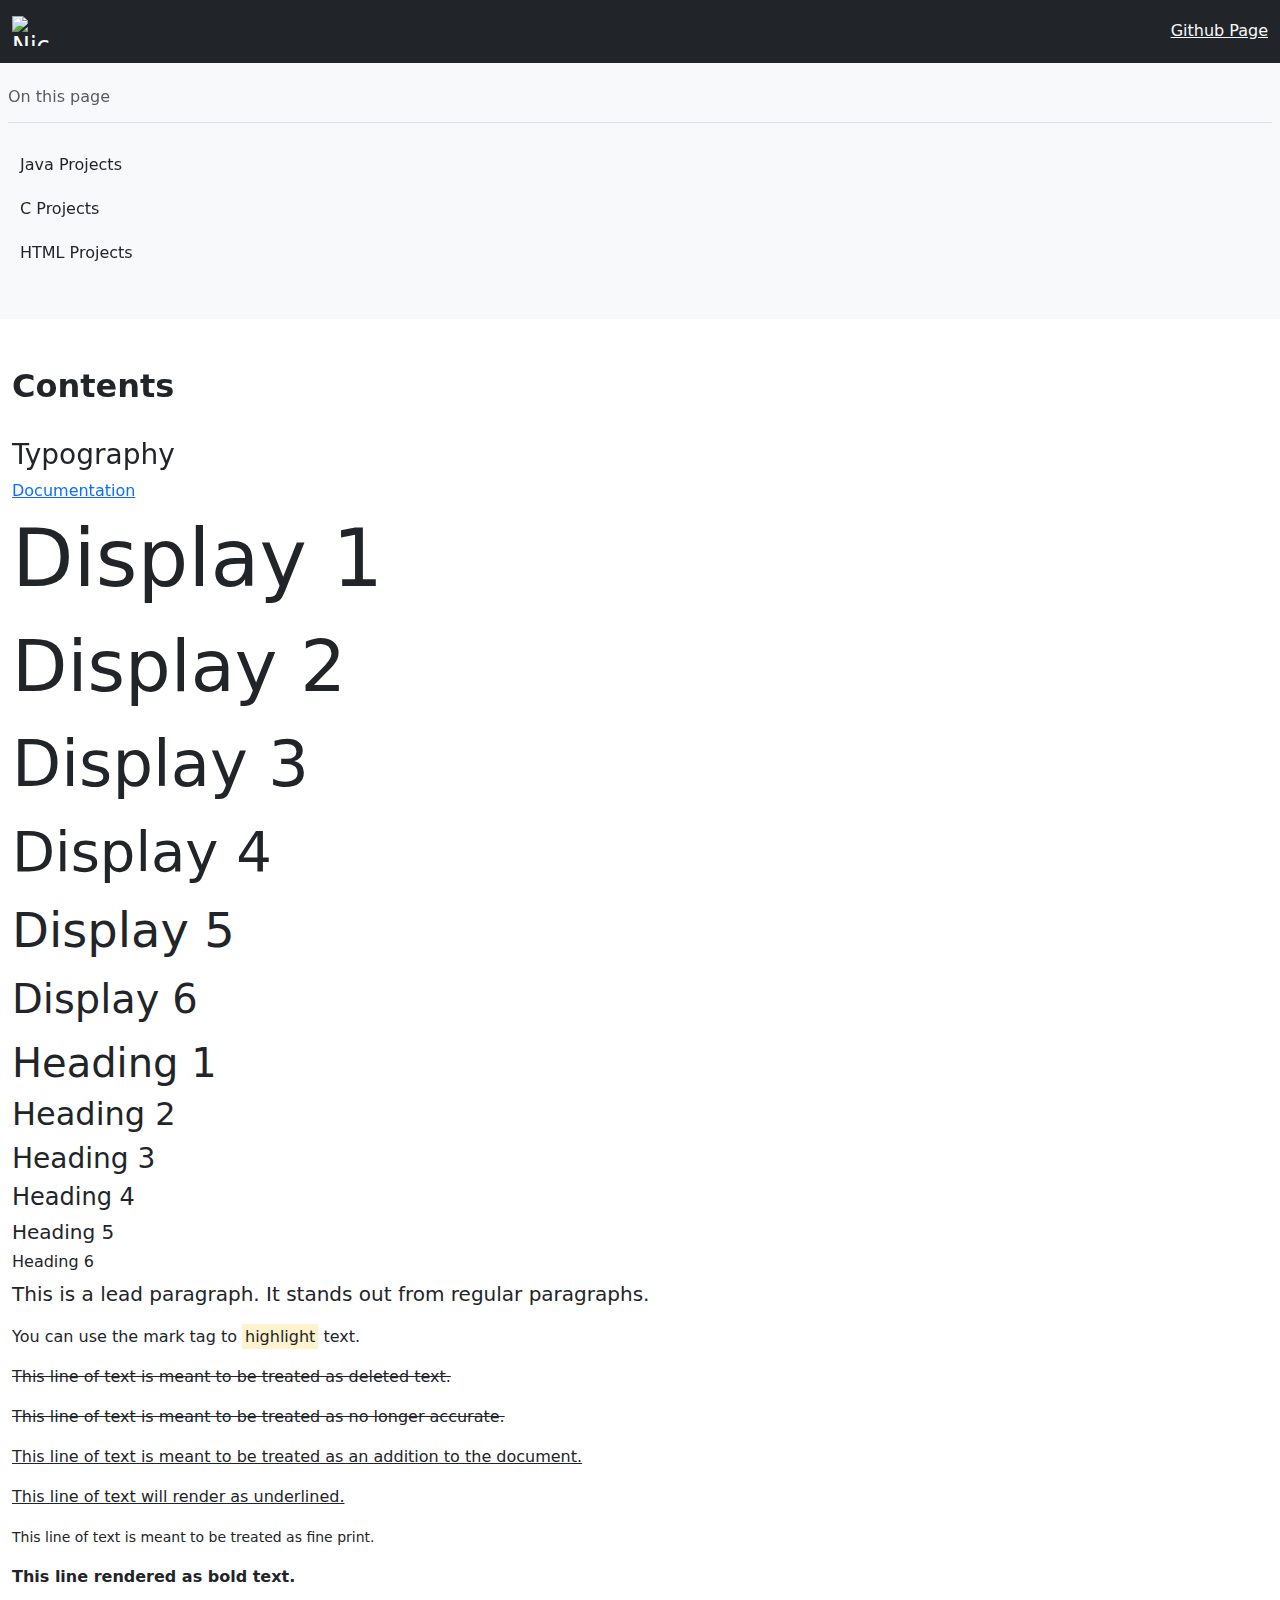
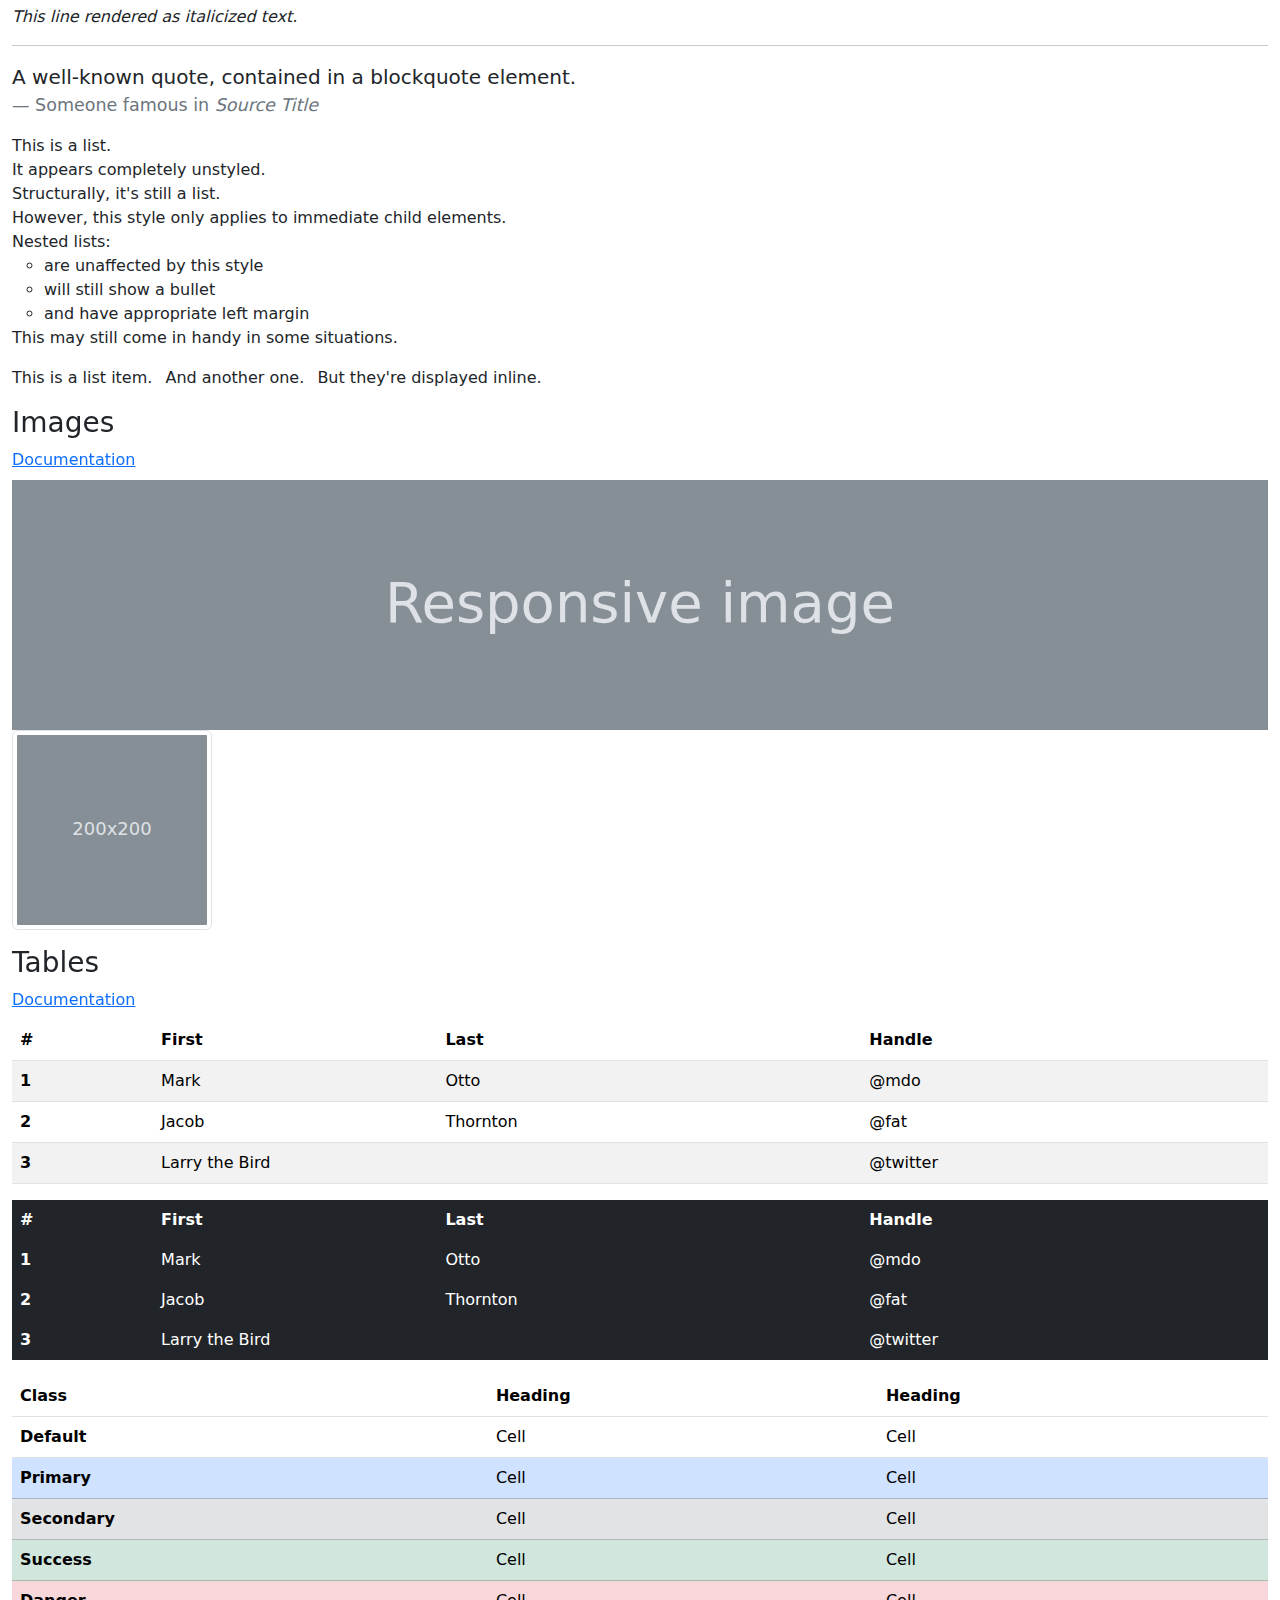
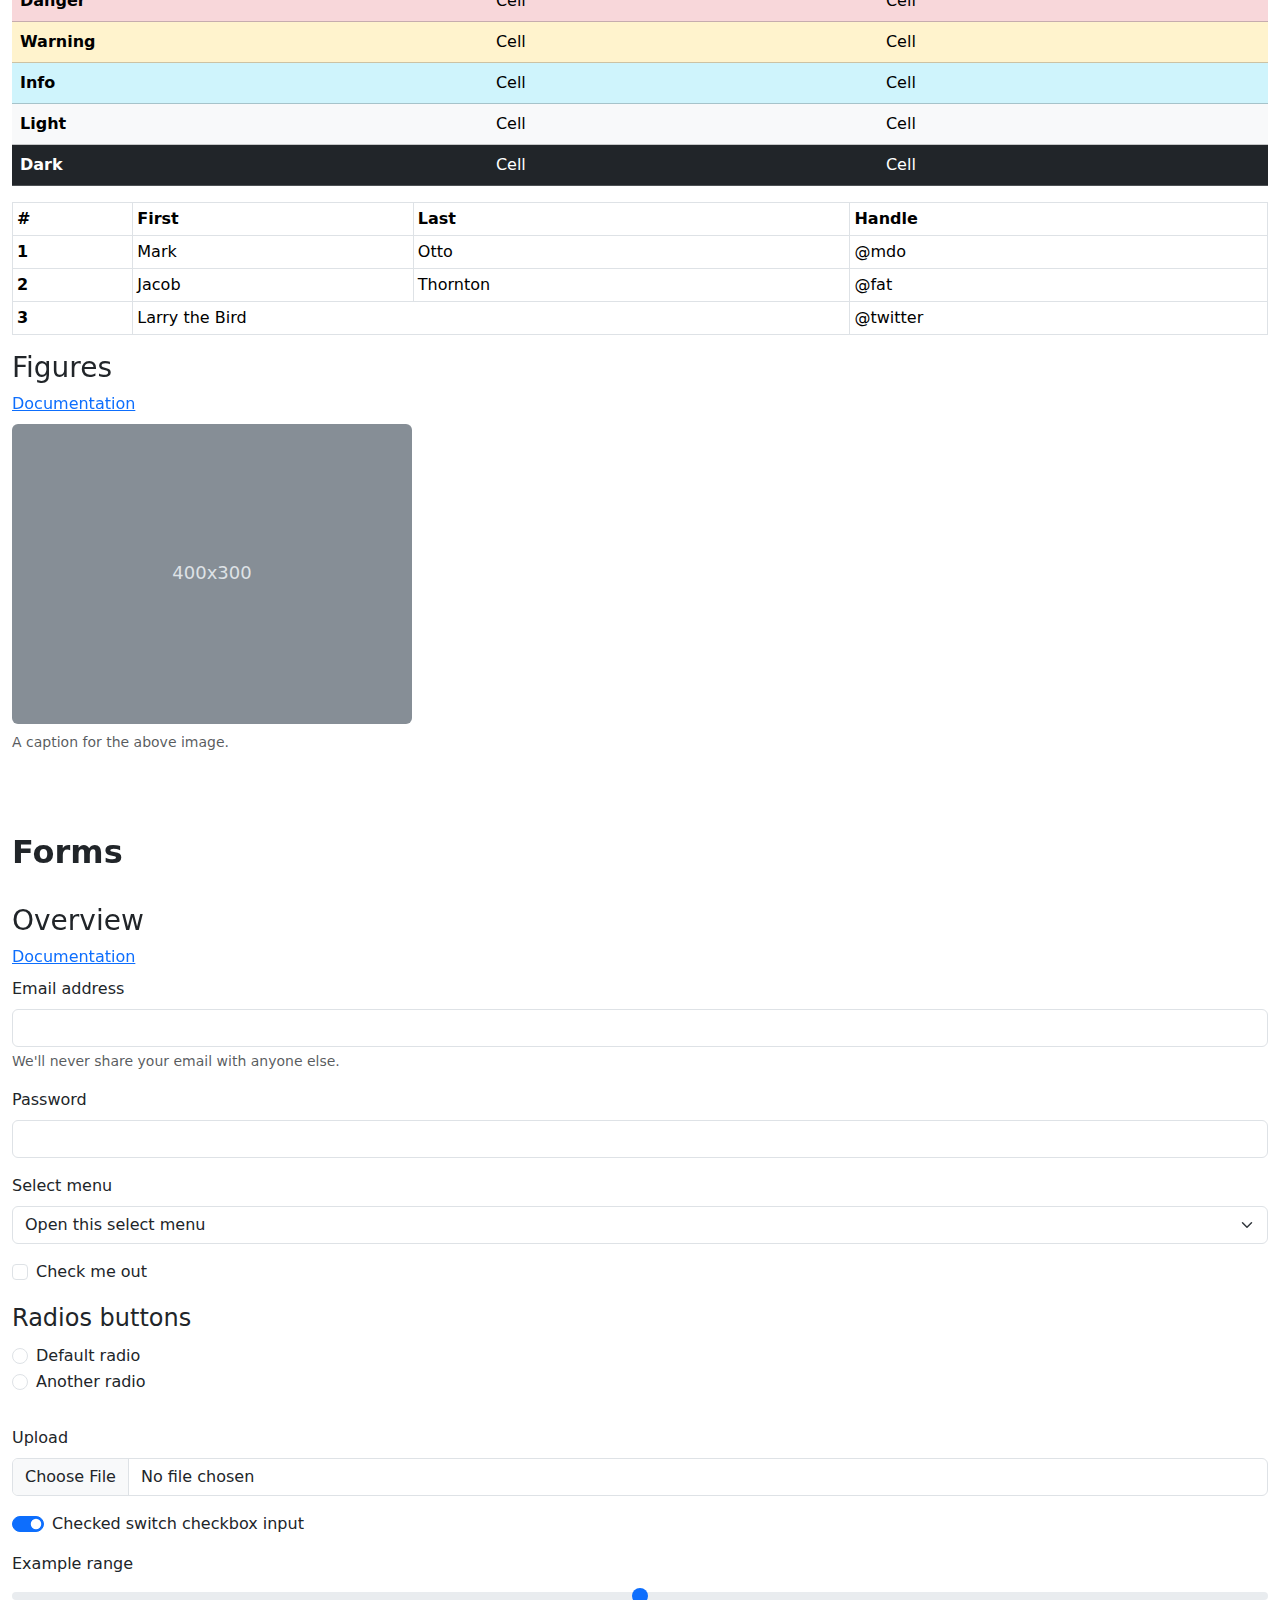
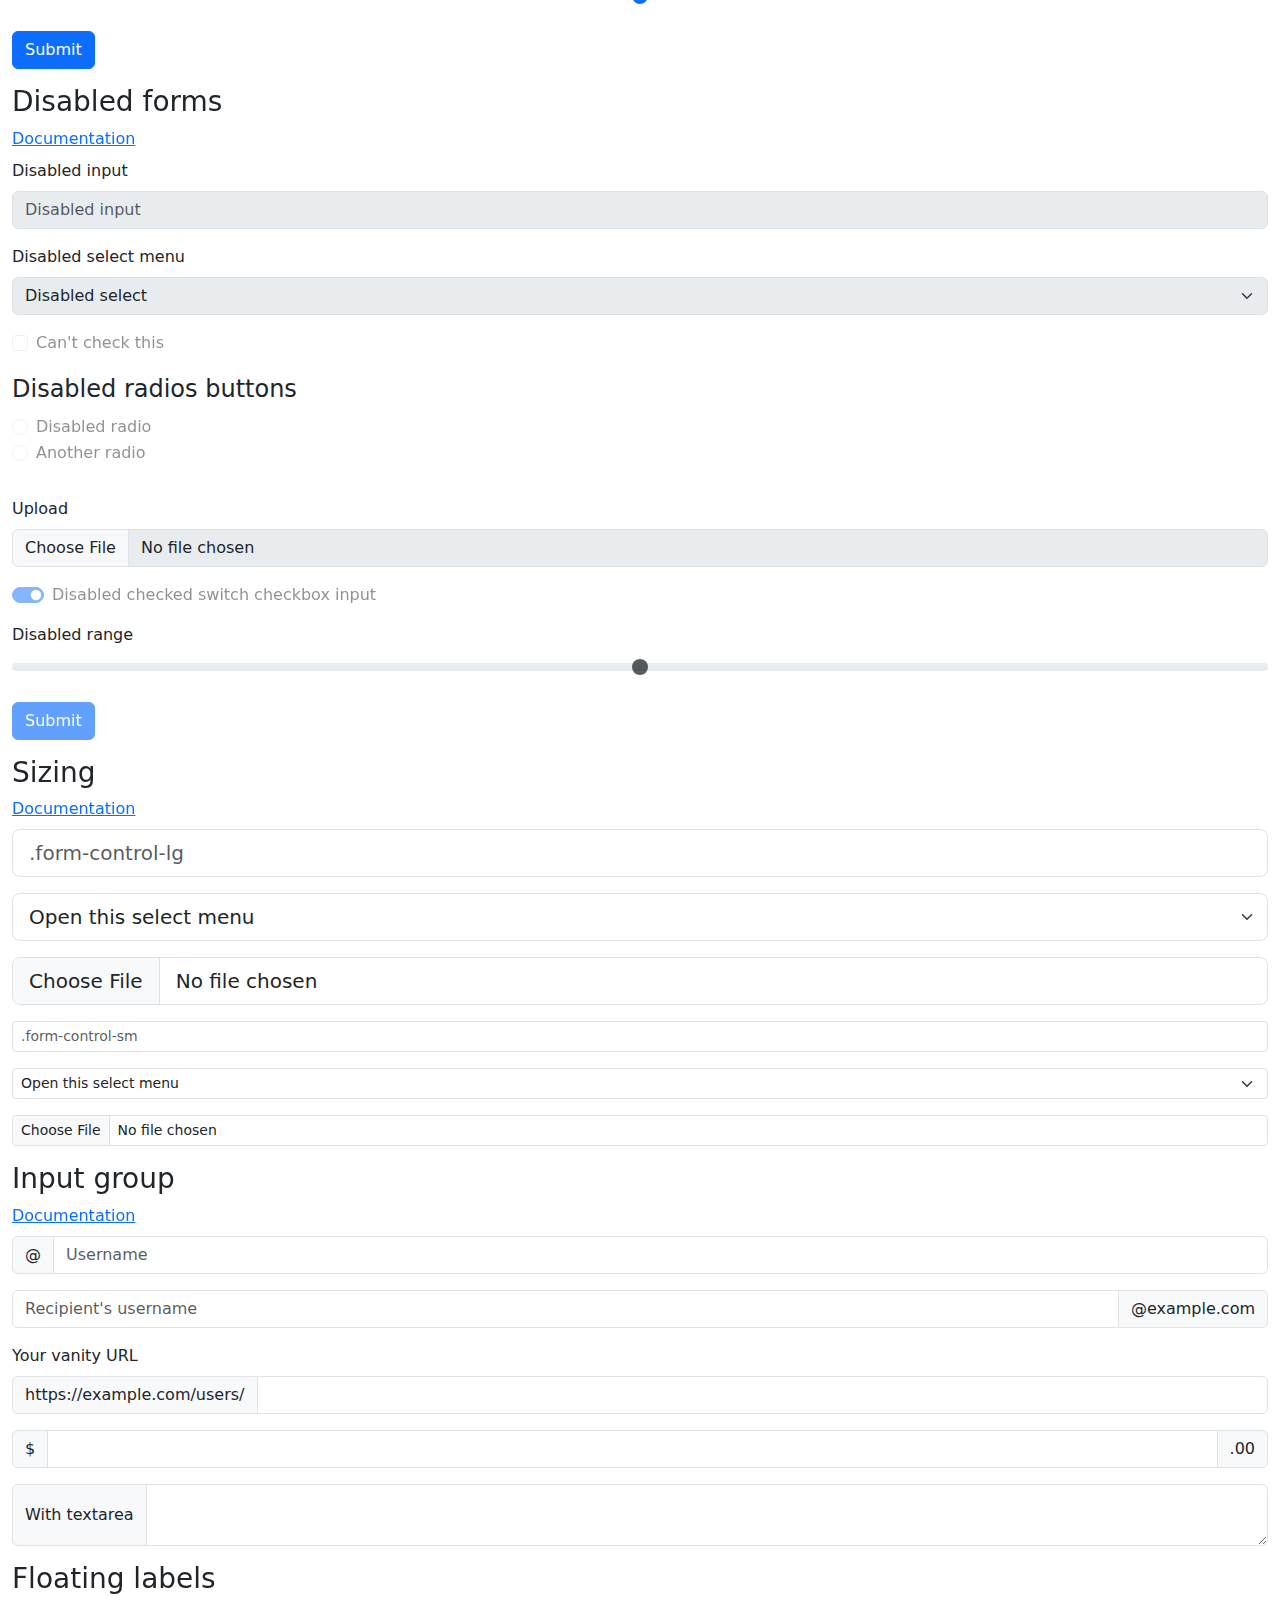
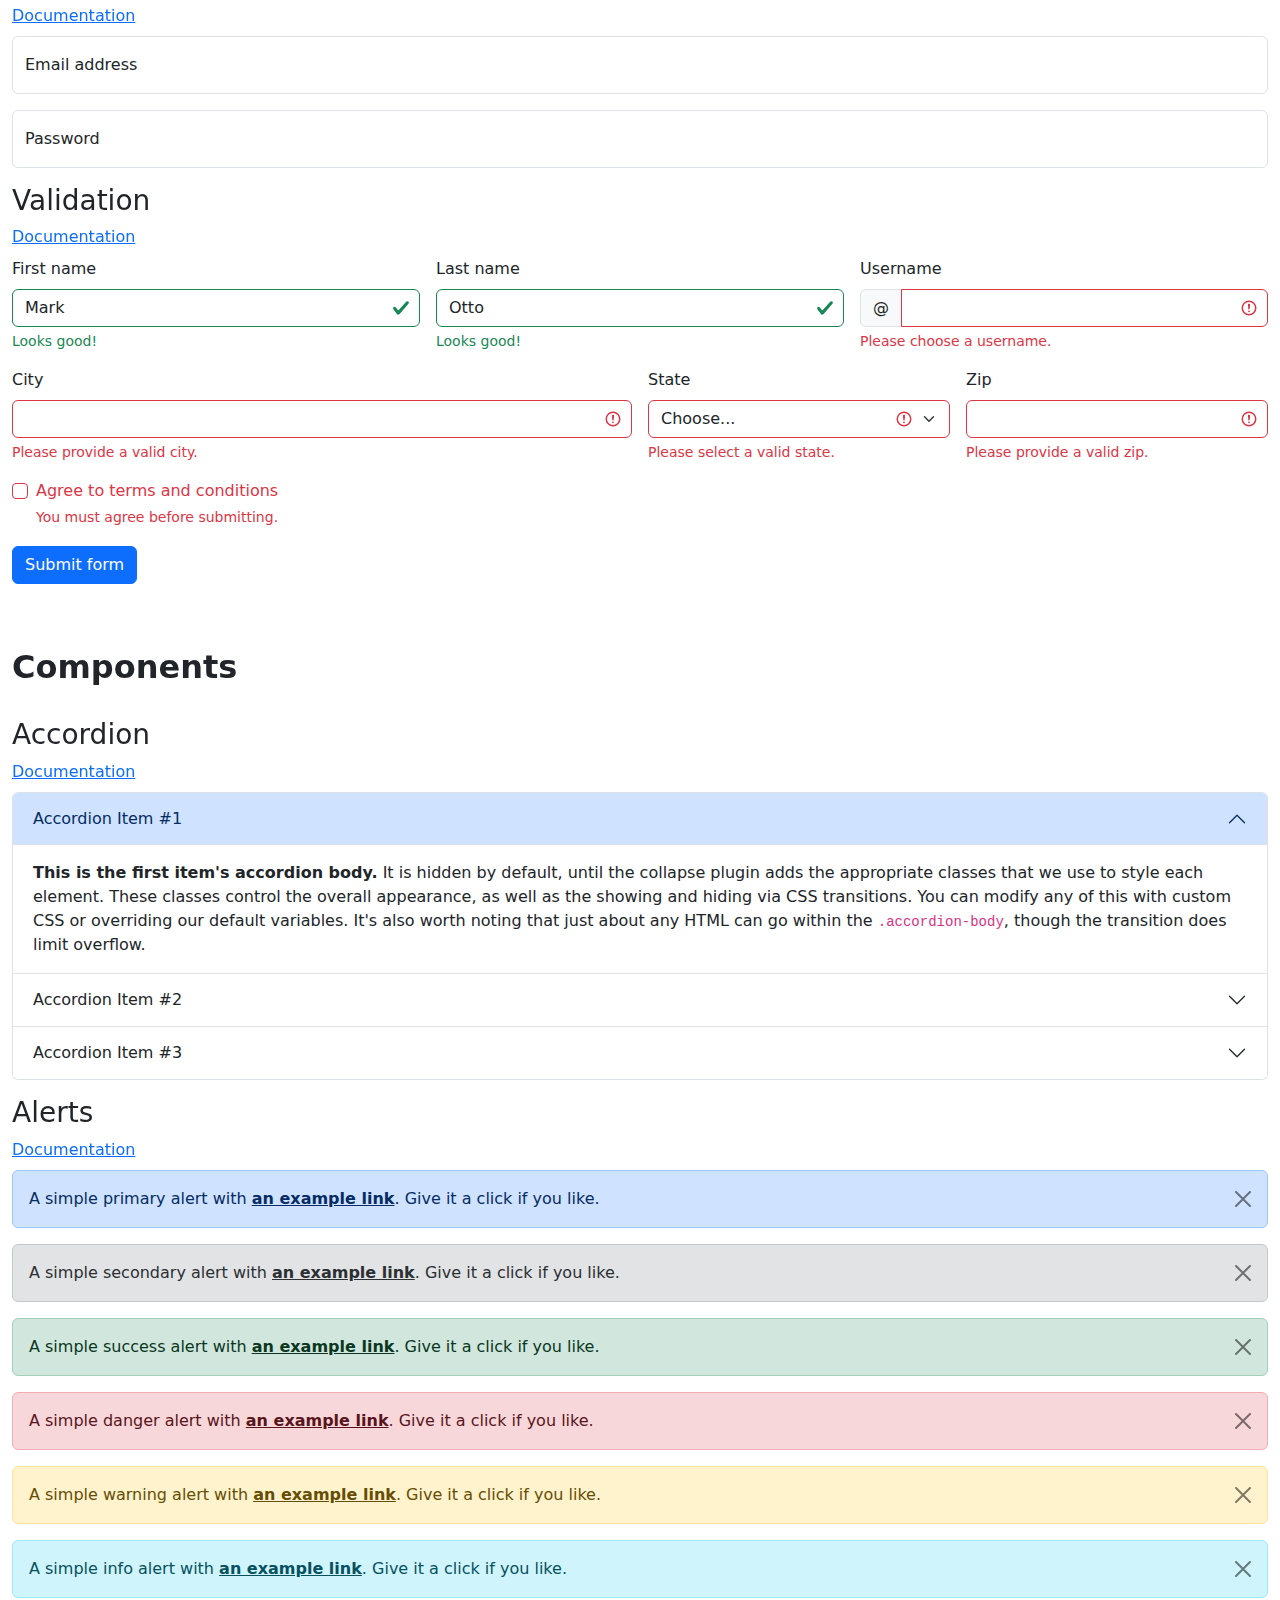
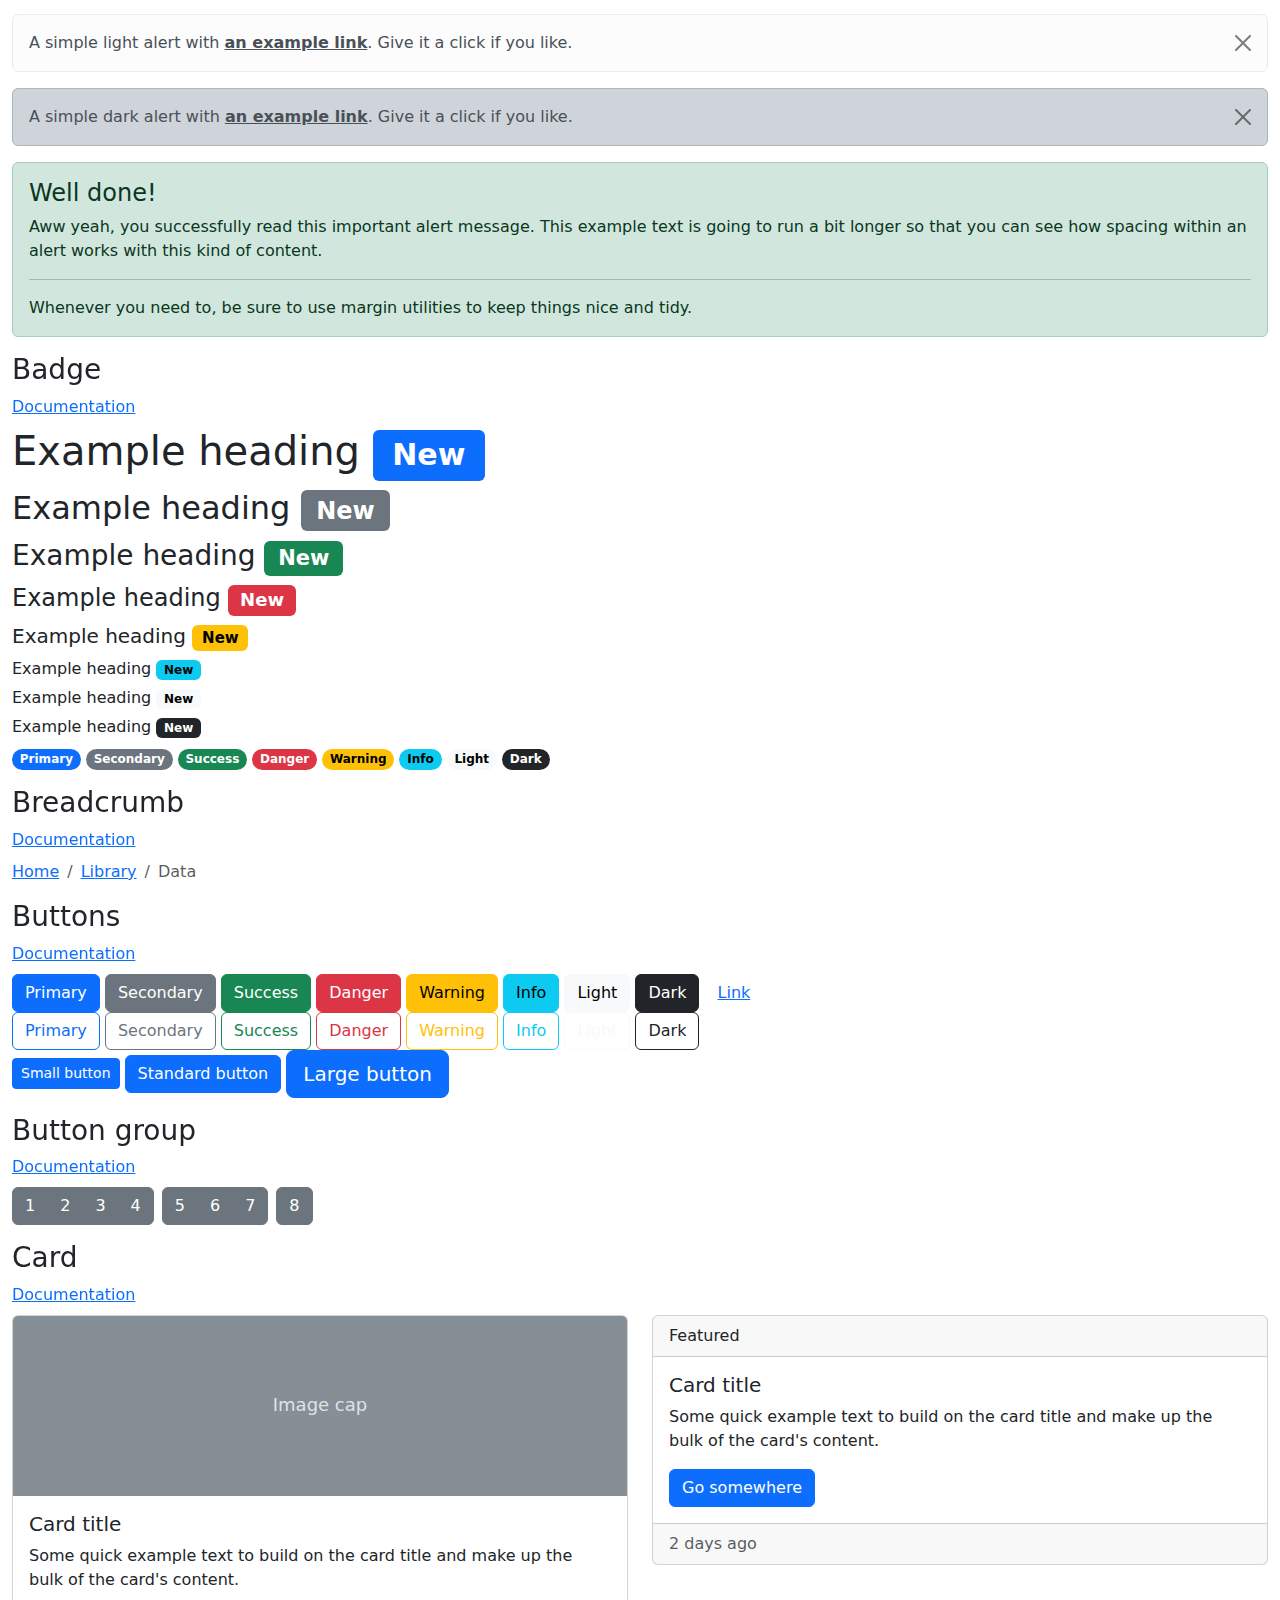
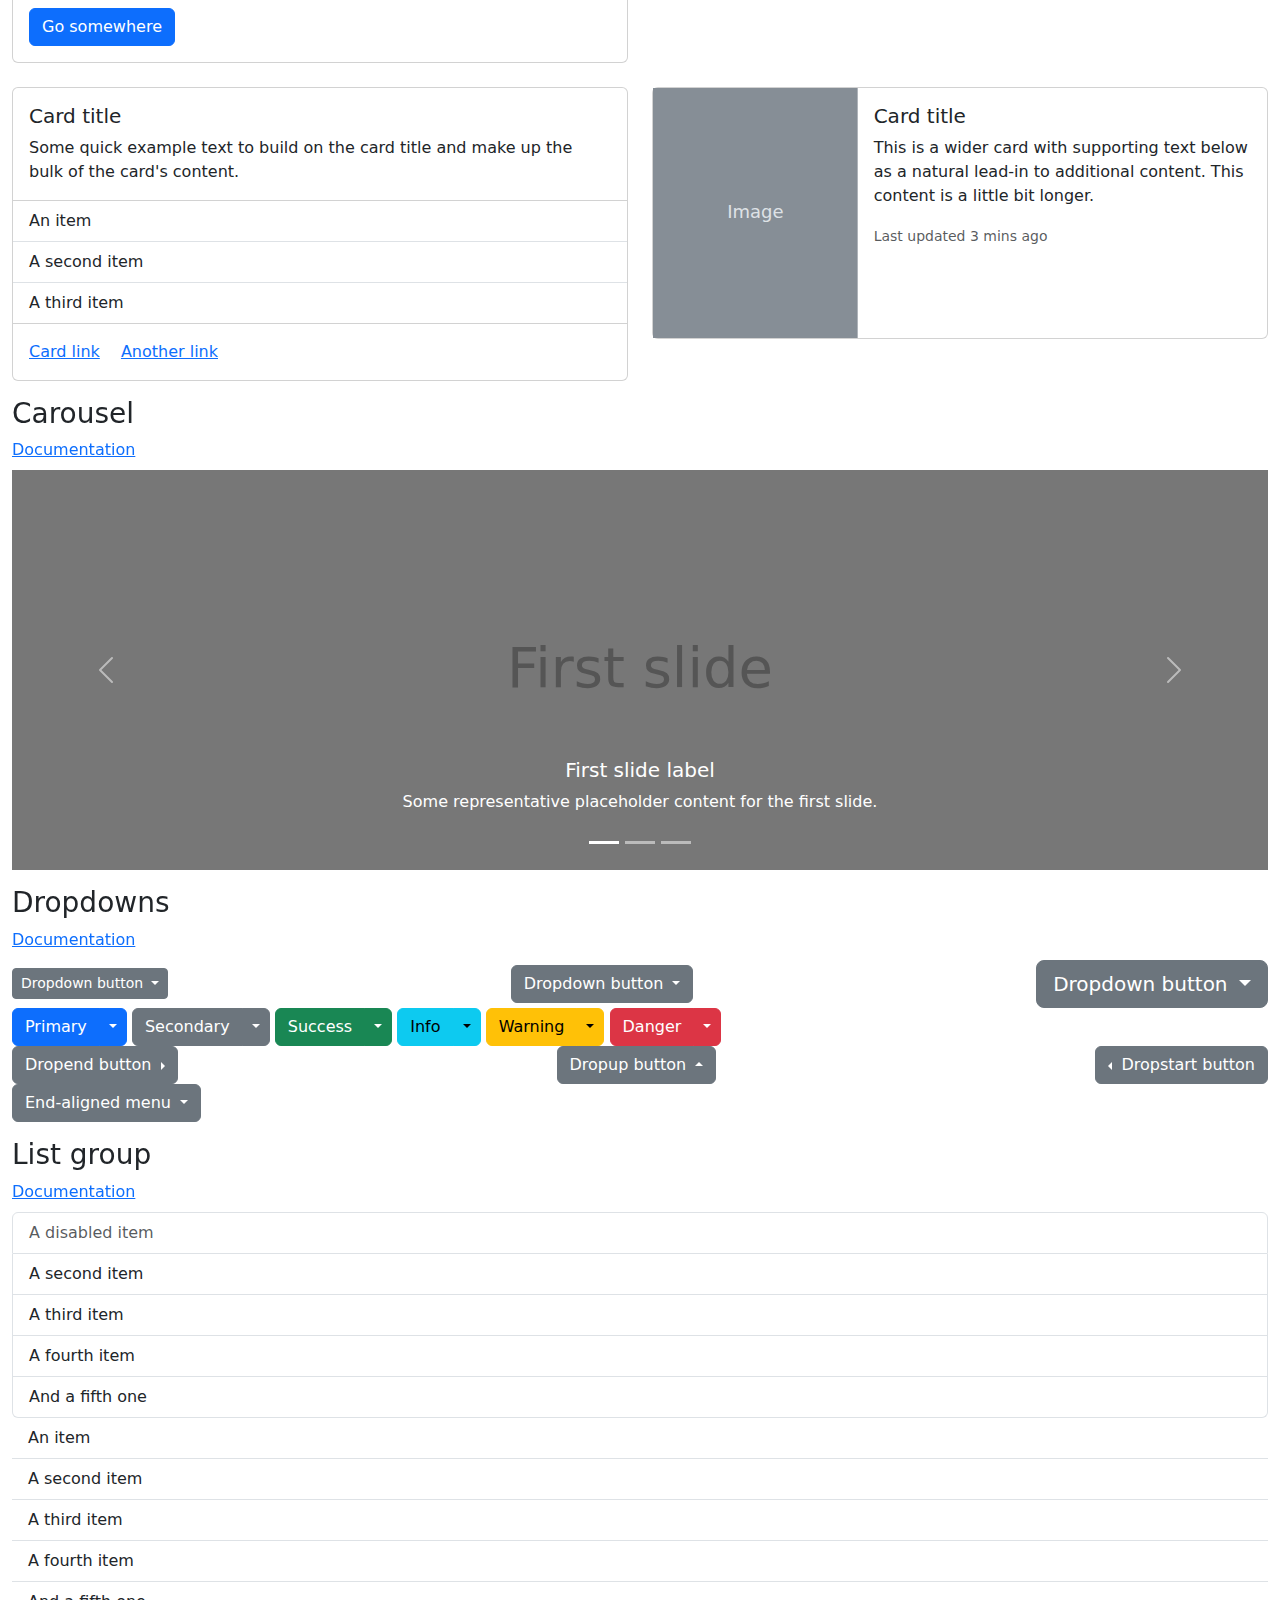
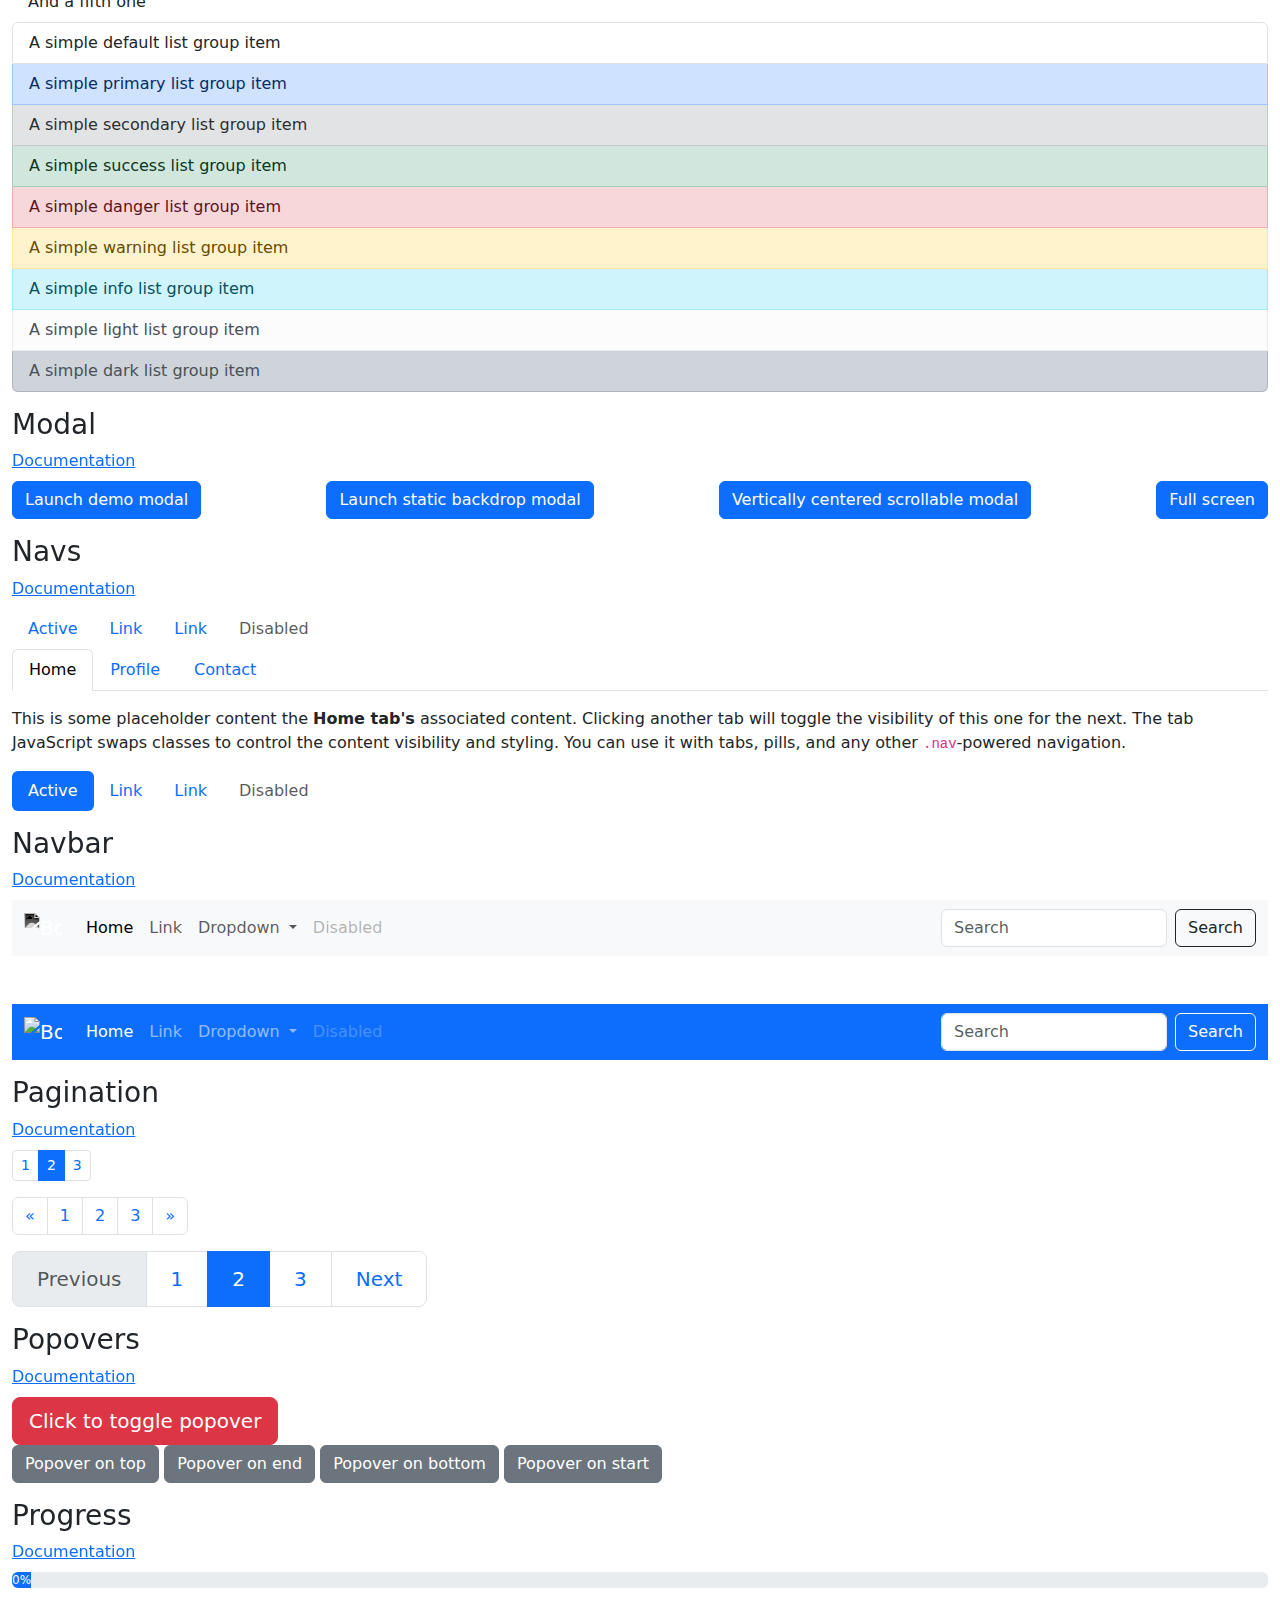
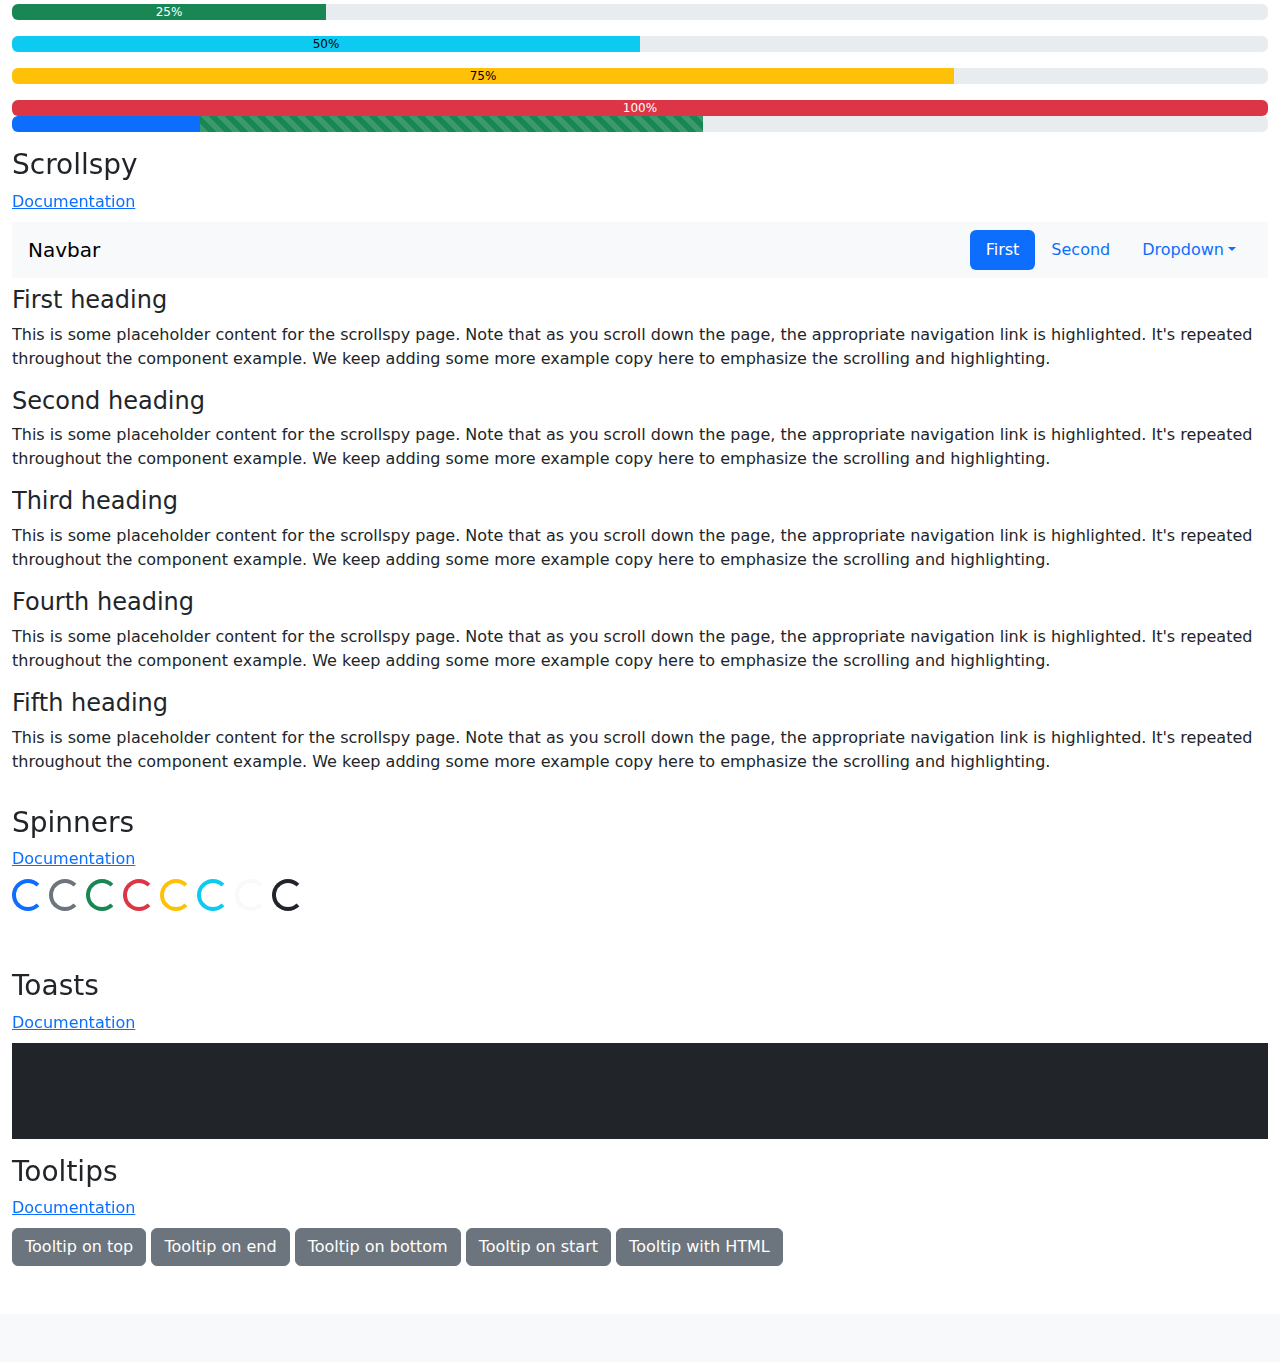
==== commit 780623d4: "test" ====
--- a/gameWebsite/myWebsite.html
+++ b/gameWebsite/myWebsite.html
@@ -90,16 +90,16 @@
   <nav class="small" id="toc">
     <ul class="list-unstyled">
       <li class="my-2">
-        <button class="btn d-inline-flex align-items-center collapsed border-0" data-bs-toggle="collapse" aria-expanded="false" data-bs-target="#contents-collapse" aria-controls="contents-collapse">Contents</button>
+        <button class="btn d-inline-flex align-items-center collapsed border-0" data-bs-toggle="collapse" aria-expanded="false" data-bs-target="#contents-collapse" aria-controls="contents-collapse">Java Projects</button>
         <ul class="list-unstyled ps-3 collapse" id="contents-collapse">
-          <li><a class="d-inline-flex align-items-center rounded text-decoration-none" href="#typography">Typography</a></li>
+          <li><a class="d-inline-flex align-items-center rounded text-decoration-none" href="sudokuSolver.java">Sudoku Solver</a></li>
           <li><a class="d-inline-flex align-items-center rounded text-decoration-none" href="#images">Images</a></li>
           <li><a class="d-inline-flex align-items-center rounded text-decoration-none" href="#tables">Tables</a></li>
           <li><a class="d-inline-flex align-items-center rounded text-decoration-none" href="#figures">Figures</a></li>
         </ul>
       </li>
       <li class="my-2">
-        <button class="btn d-inline-flex align-items-center collapsed border-0" data-bs-toggle="collapse" aria-expanded="false" data-bs-target="#forms-collapse" aria-controls="forms-collapse">Forms</button>
+        <button class="btn d-inline-flex align-items-center collapsed border-0" data-bs-toggle="collapse" aria-expanded="false" data-bs-target="#forms-collapse" aria-controls="forms-collapse">C Projects</button>
         <ul class="list-unstyled ps-3 collapse" id="forms-collapse">
           <li><a class="d-inline-flex align-items-center rounded text-decoration-none" href="#overview">Overview</a></li>
           <li><a class="d-inline-flex align-items-center rounded text-decoration-none" href="#disabled-forms">Disabled forms</a></li>
@@ -110,7 +110,7 @@
         </ul>
       </li>
       <li class="my-2">
-        <button class="btn d-inline-flex align-items-center collapsed border-0" data-bs-toggle="collapse" aria-expanded="false" data-bs-target="#components-collapse" aria-controls="components-collapse">Components</button>
+        <button class="btn d-inline-flex align-items-center collapsed border-0" data-bs-toggle="collapse" aria-expanded="false" data-bs-target="#components-collapse" aria-controls="components-collapse">HTML Projects</button>
         <ul class="list-unstyled ps-3 collapse" id="components-collapse">
           <li><a class="d-inline-flex align-items-center rounded text-decoration-none" href="#accordion">Accordion</a></li>
           <li><a class="d-inline-flex align-items-center rounded text-decoration-none" href="#alerts">Alerts</a></li>
